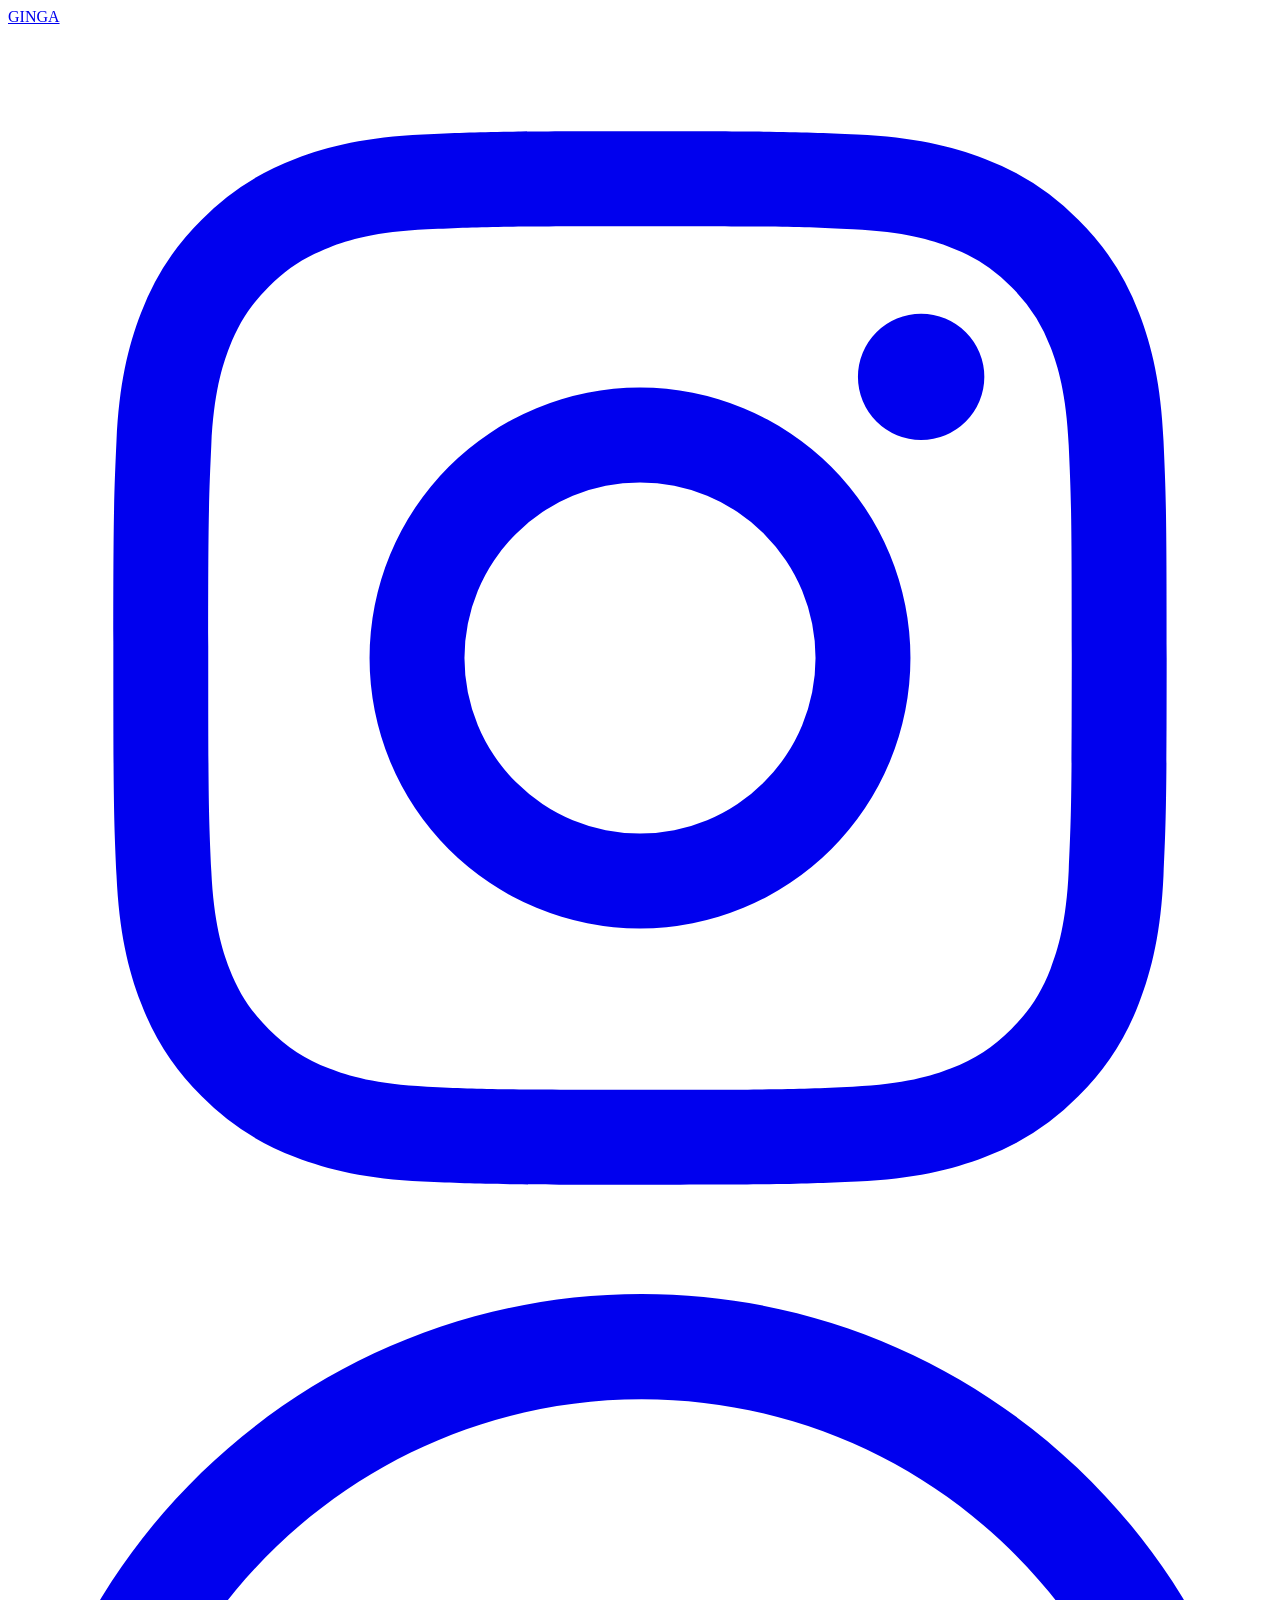
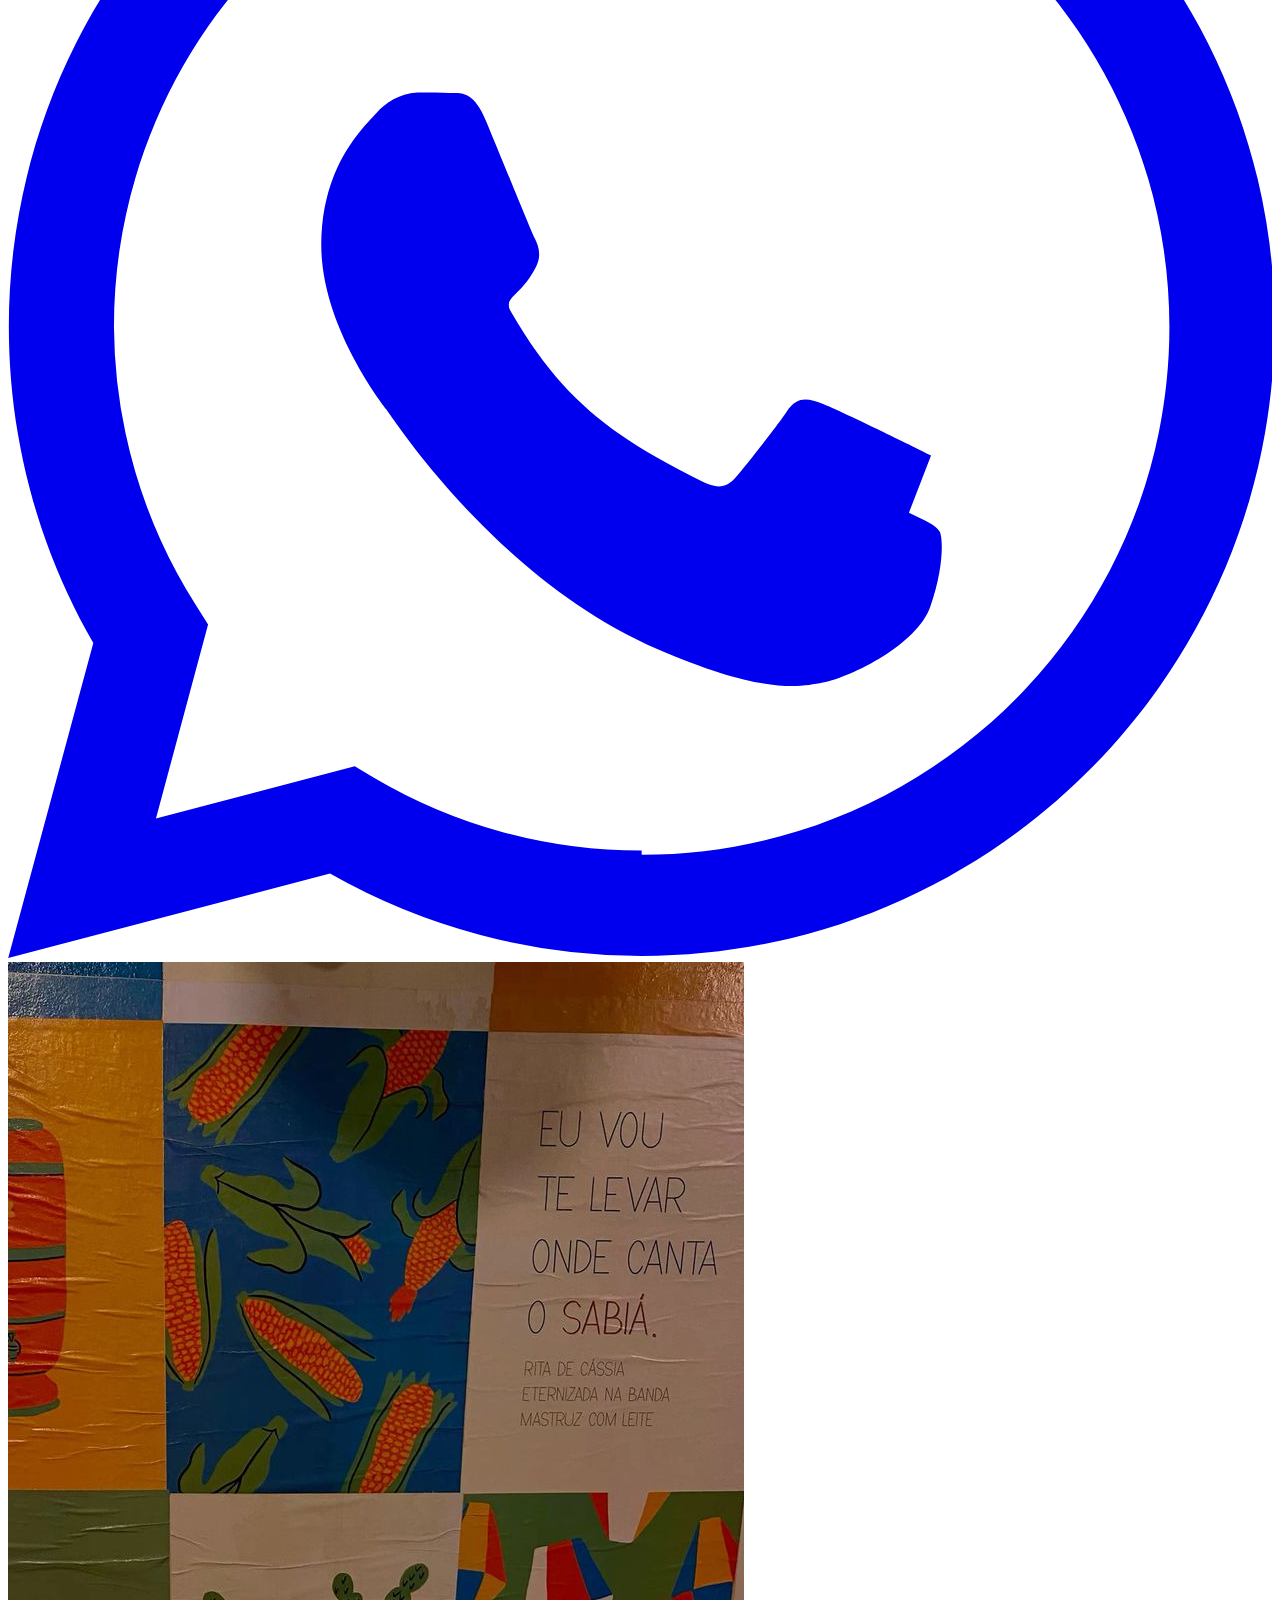
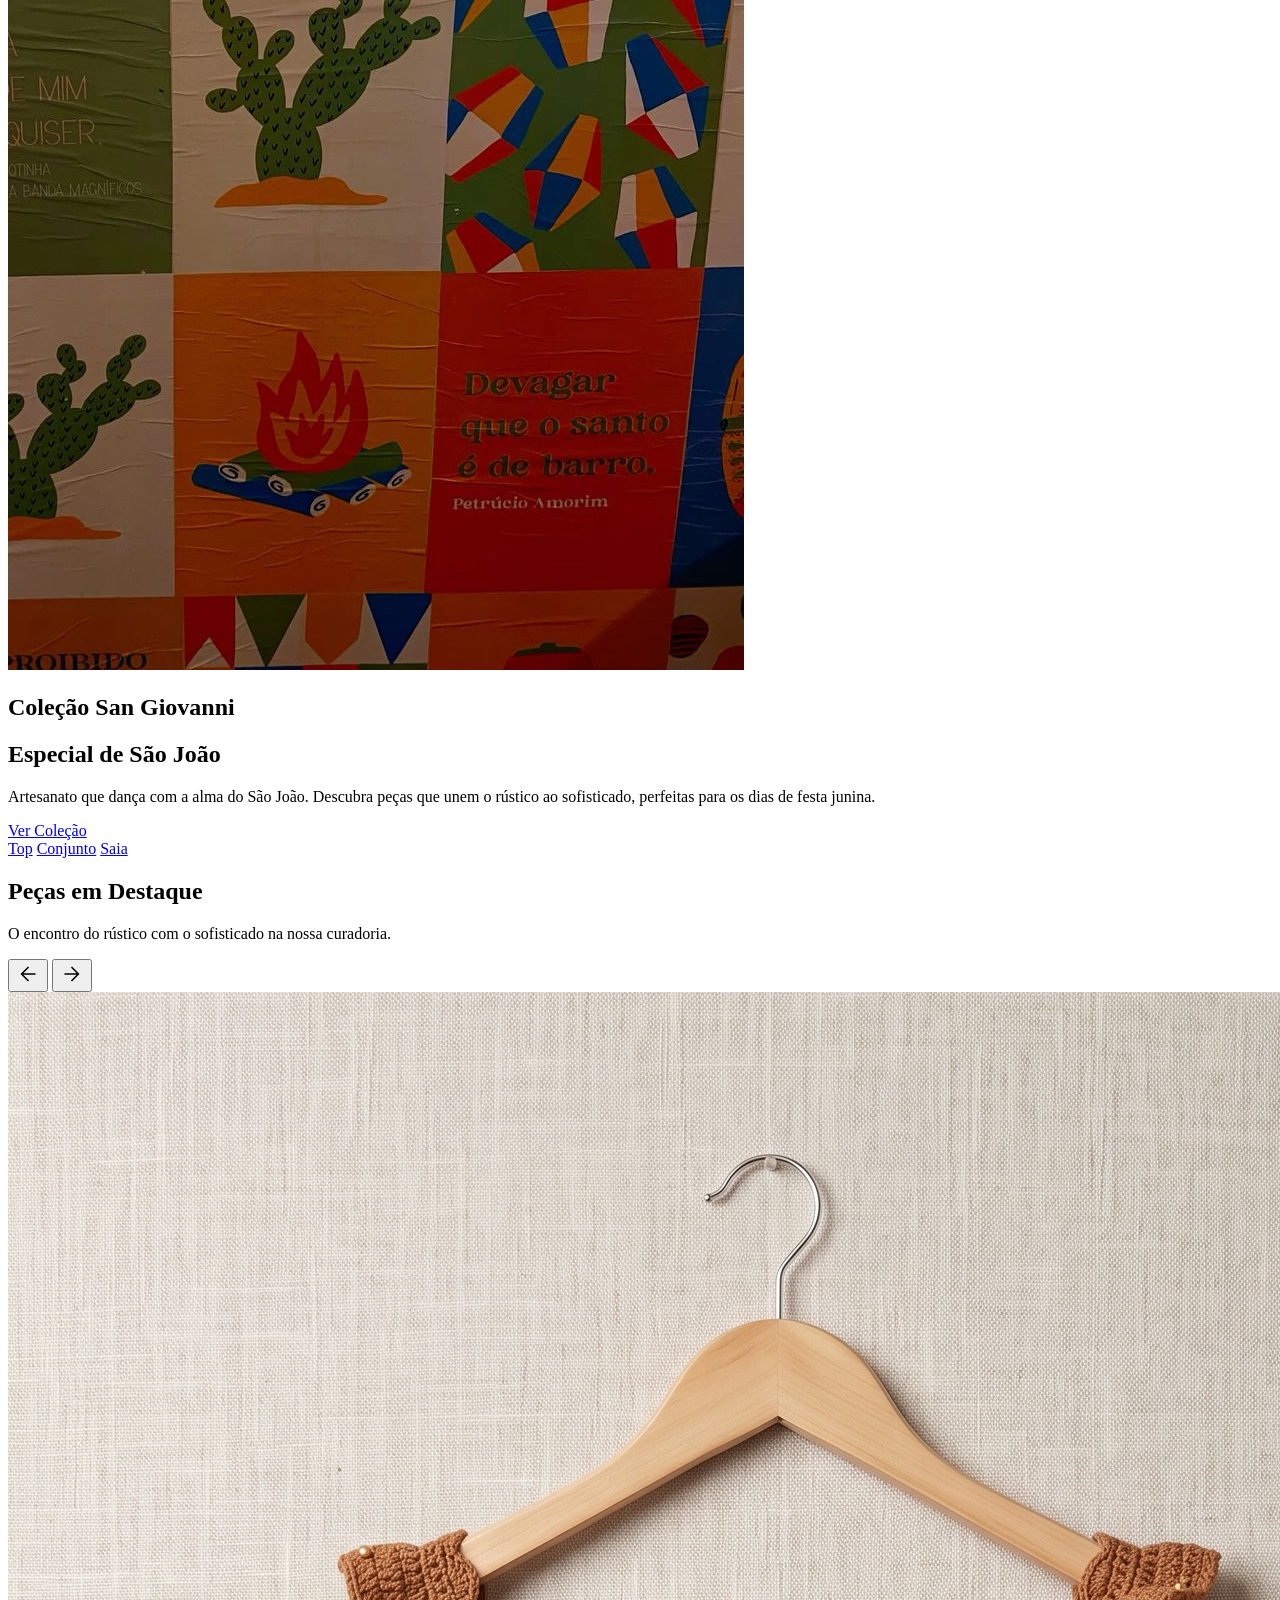
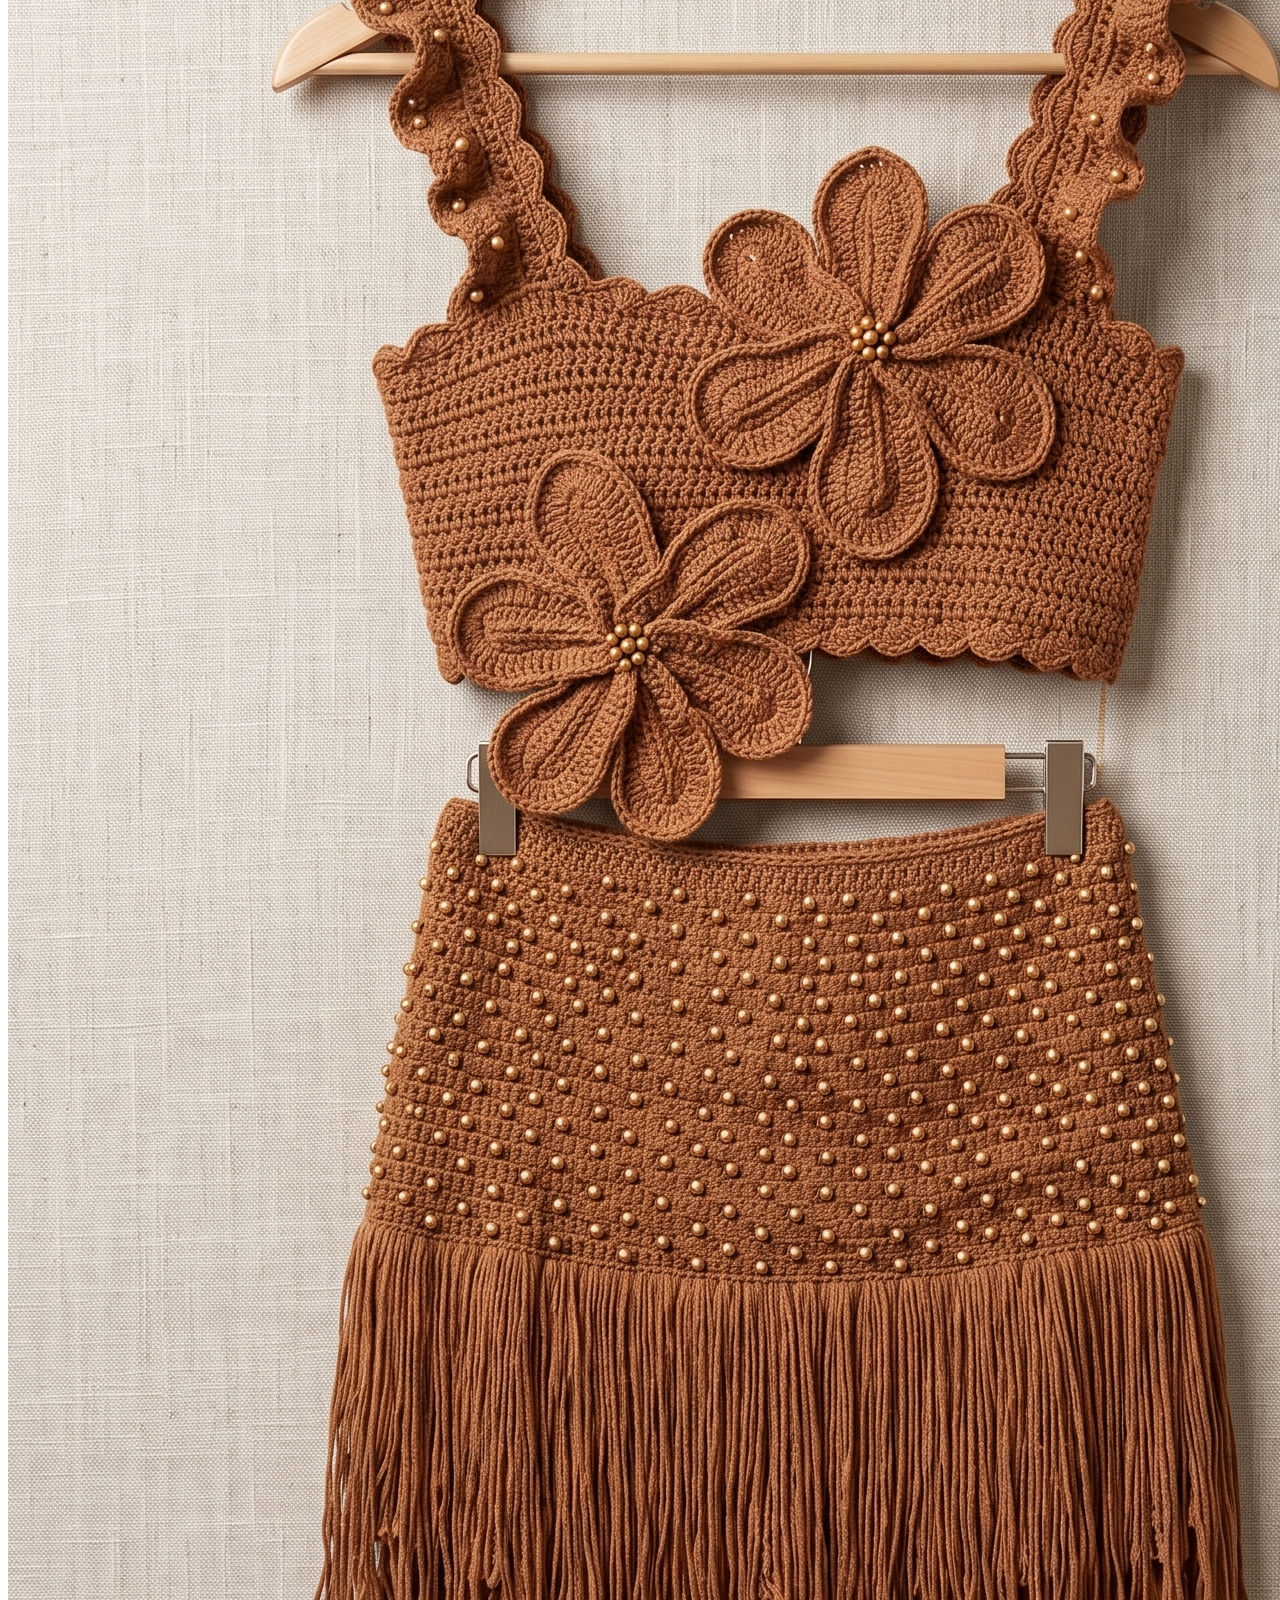
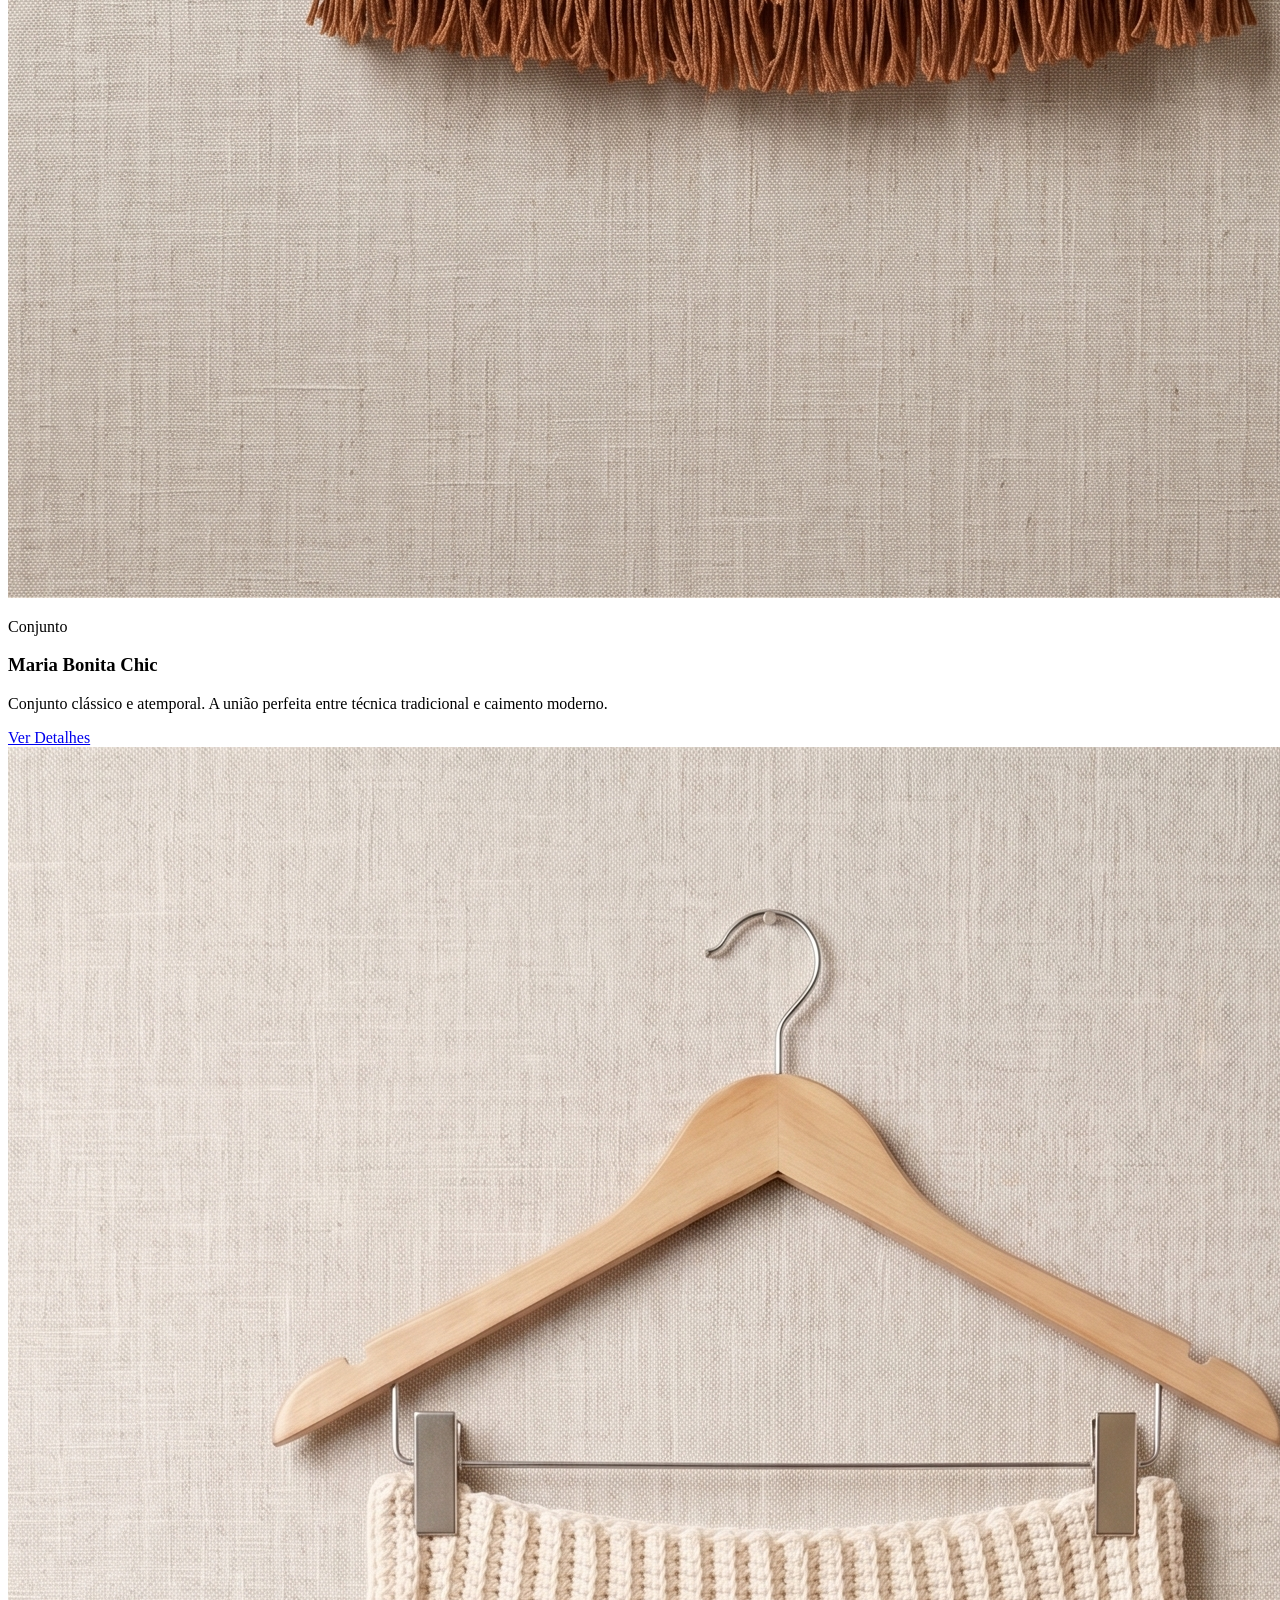
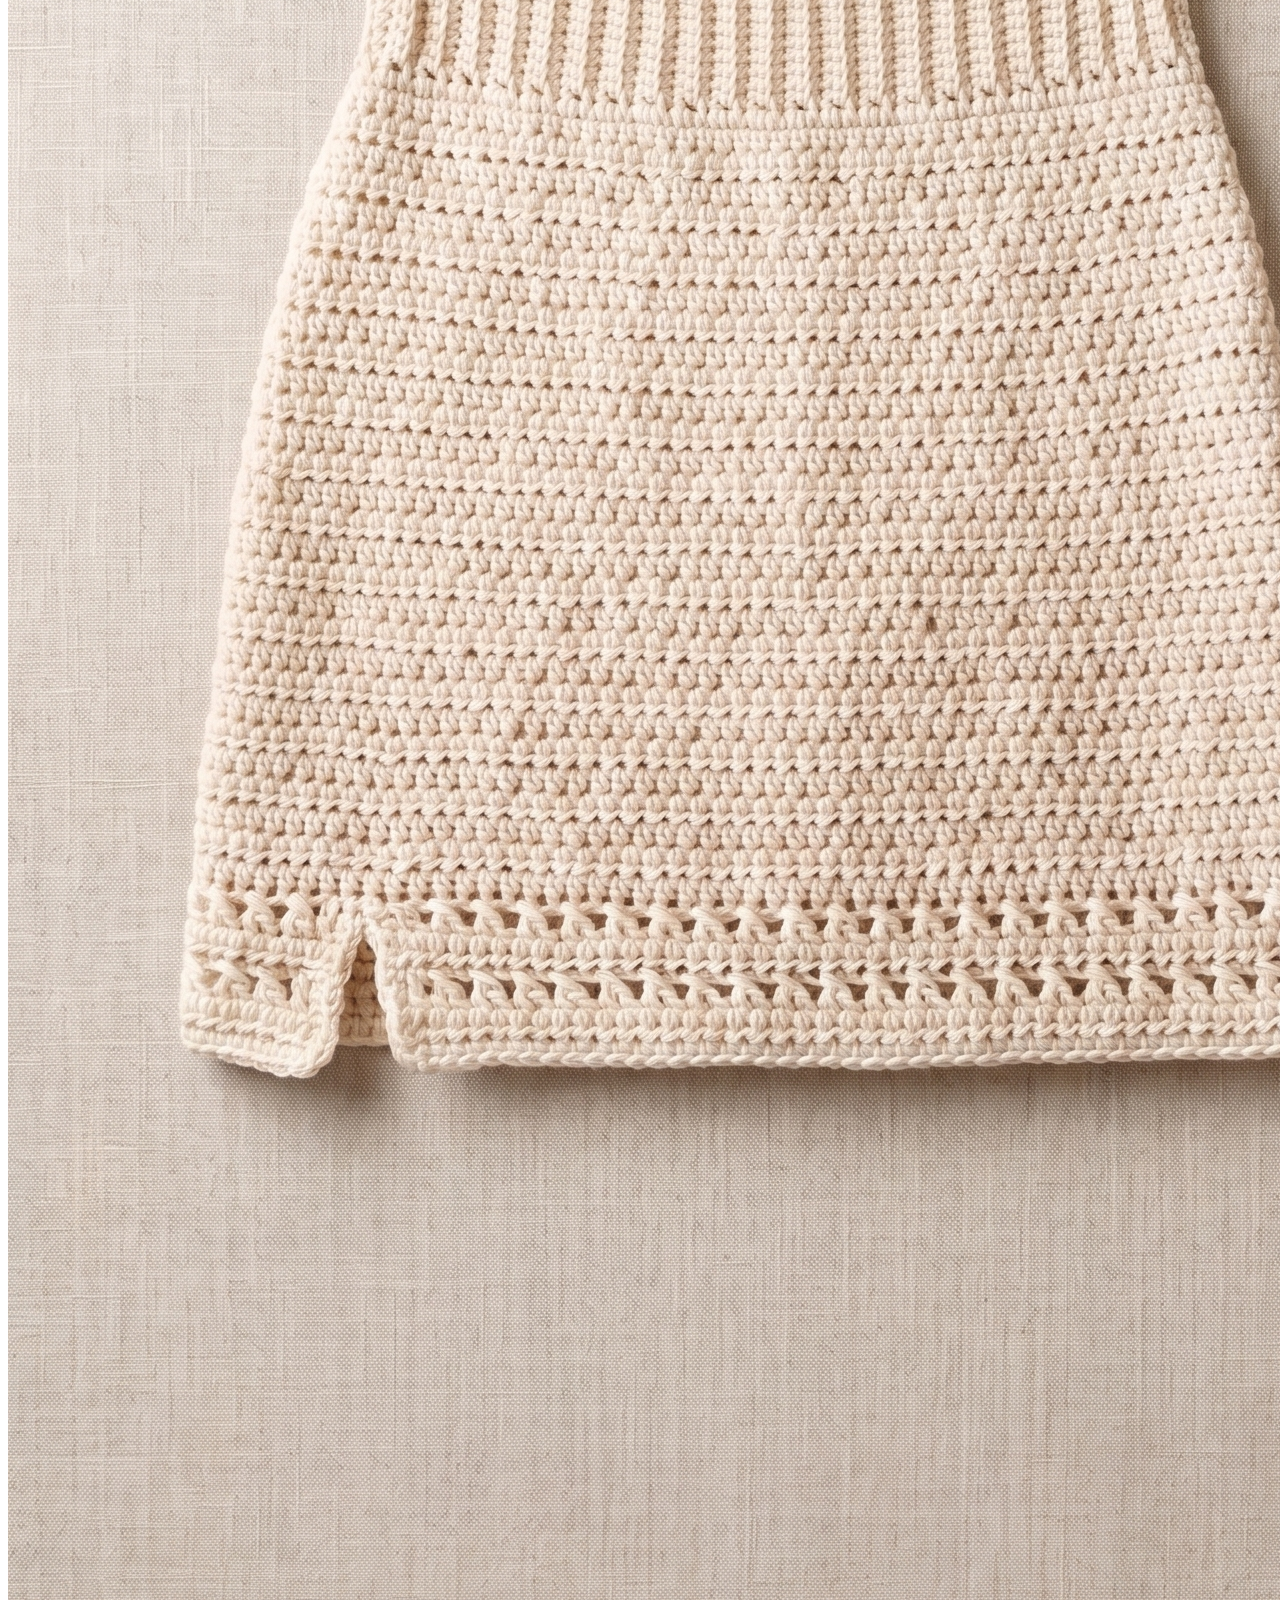
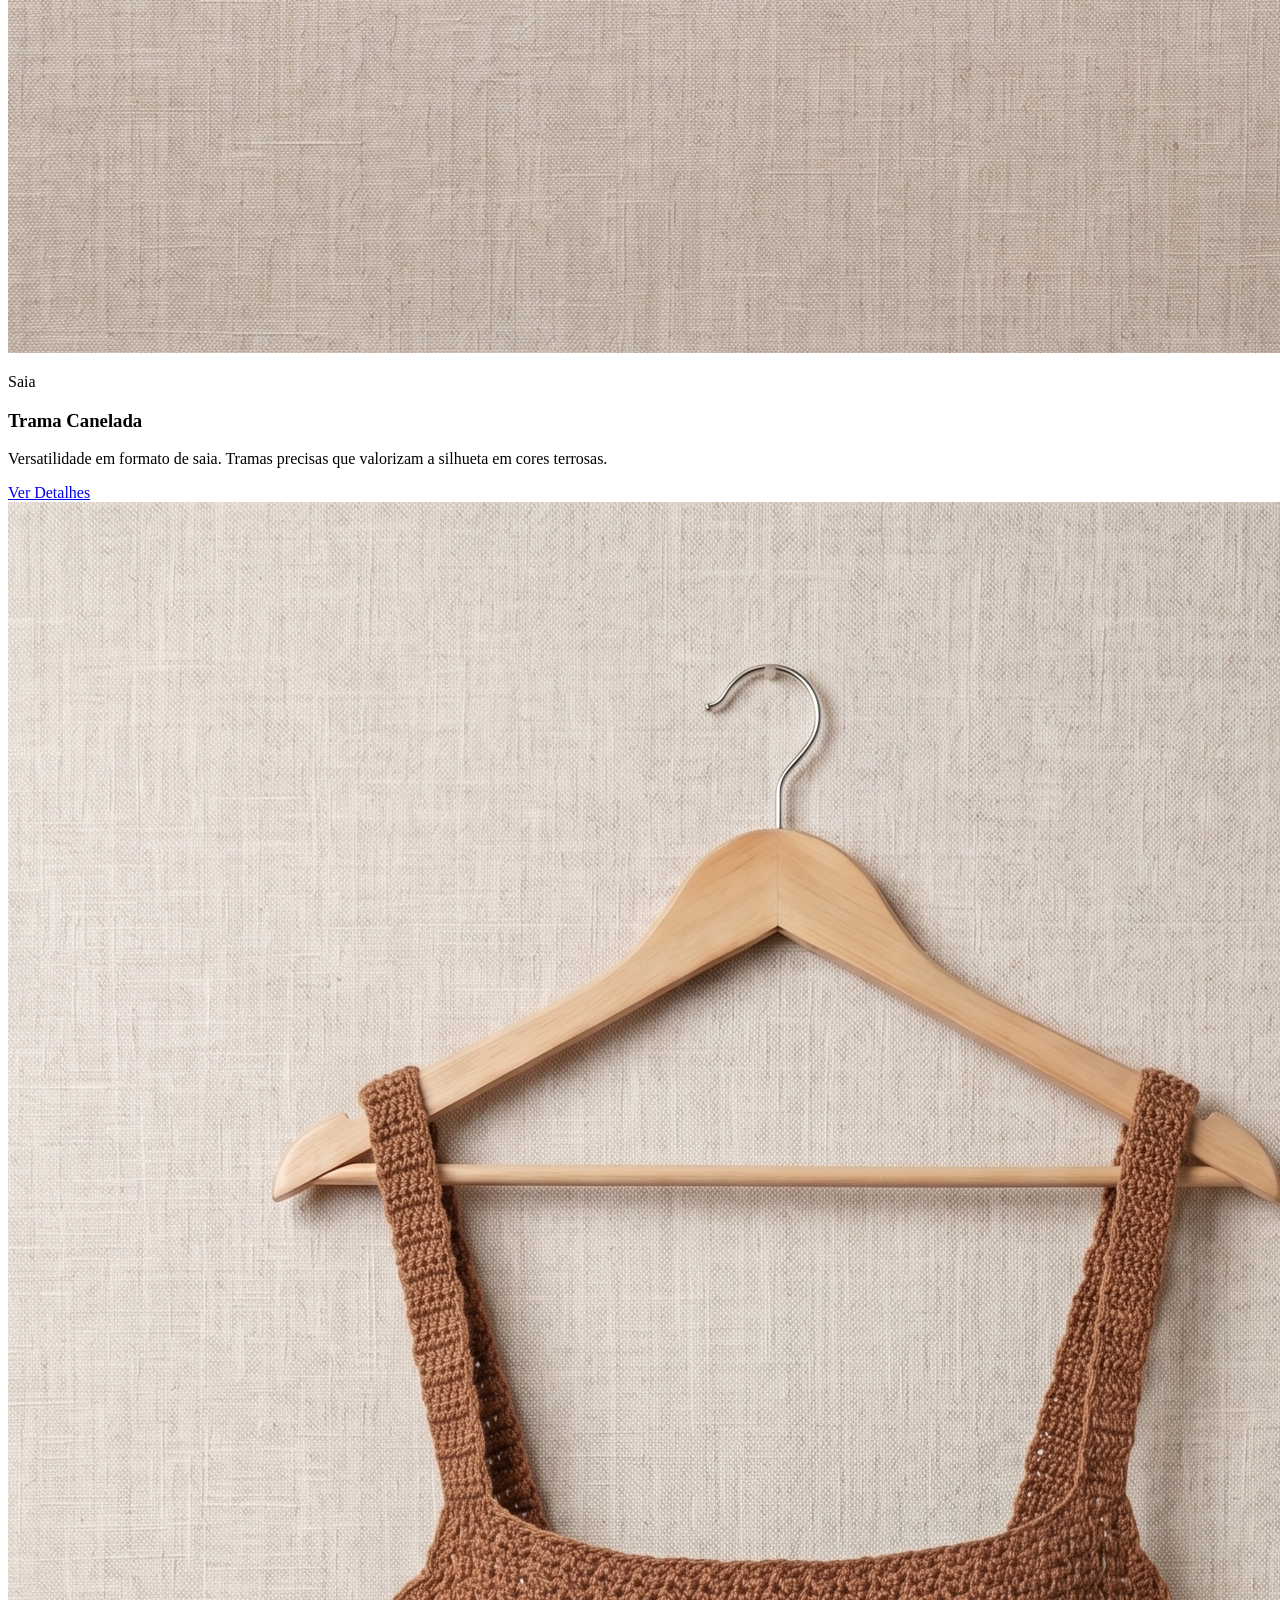
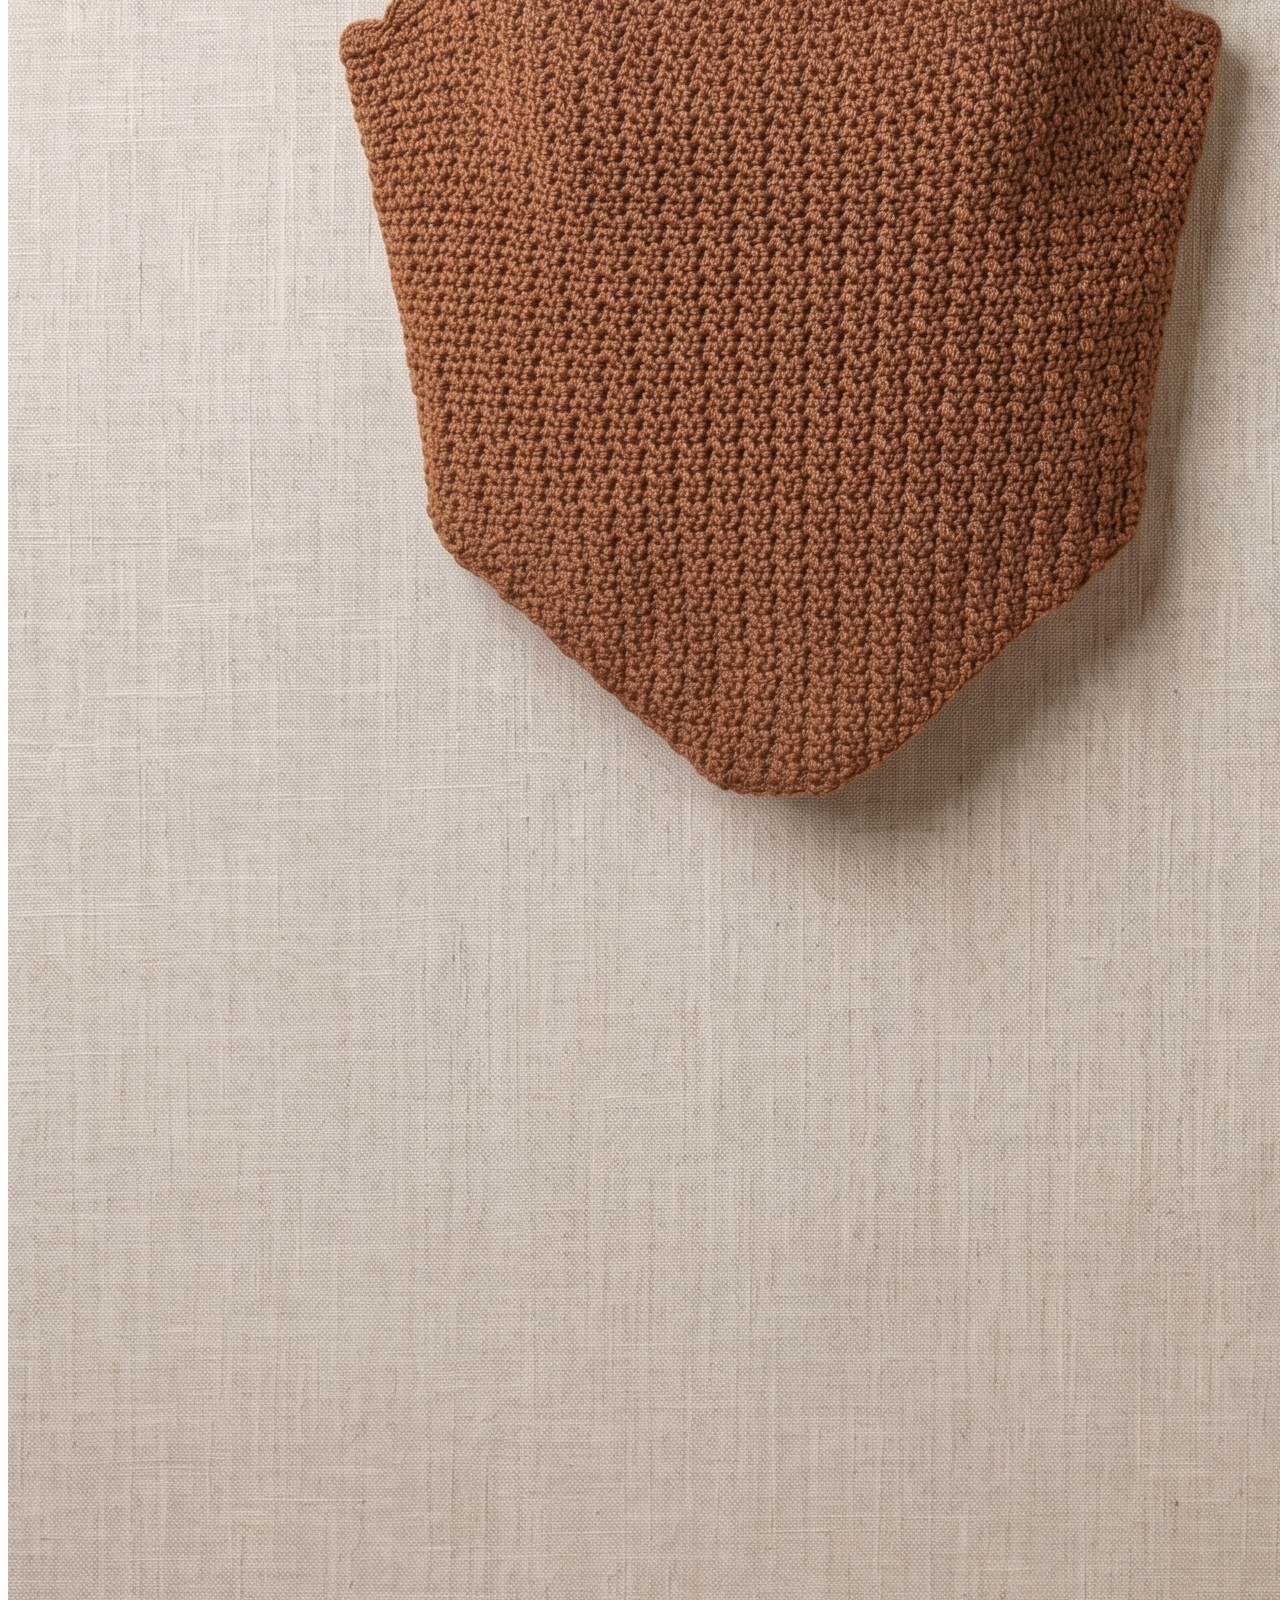
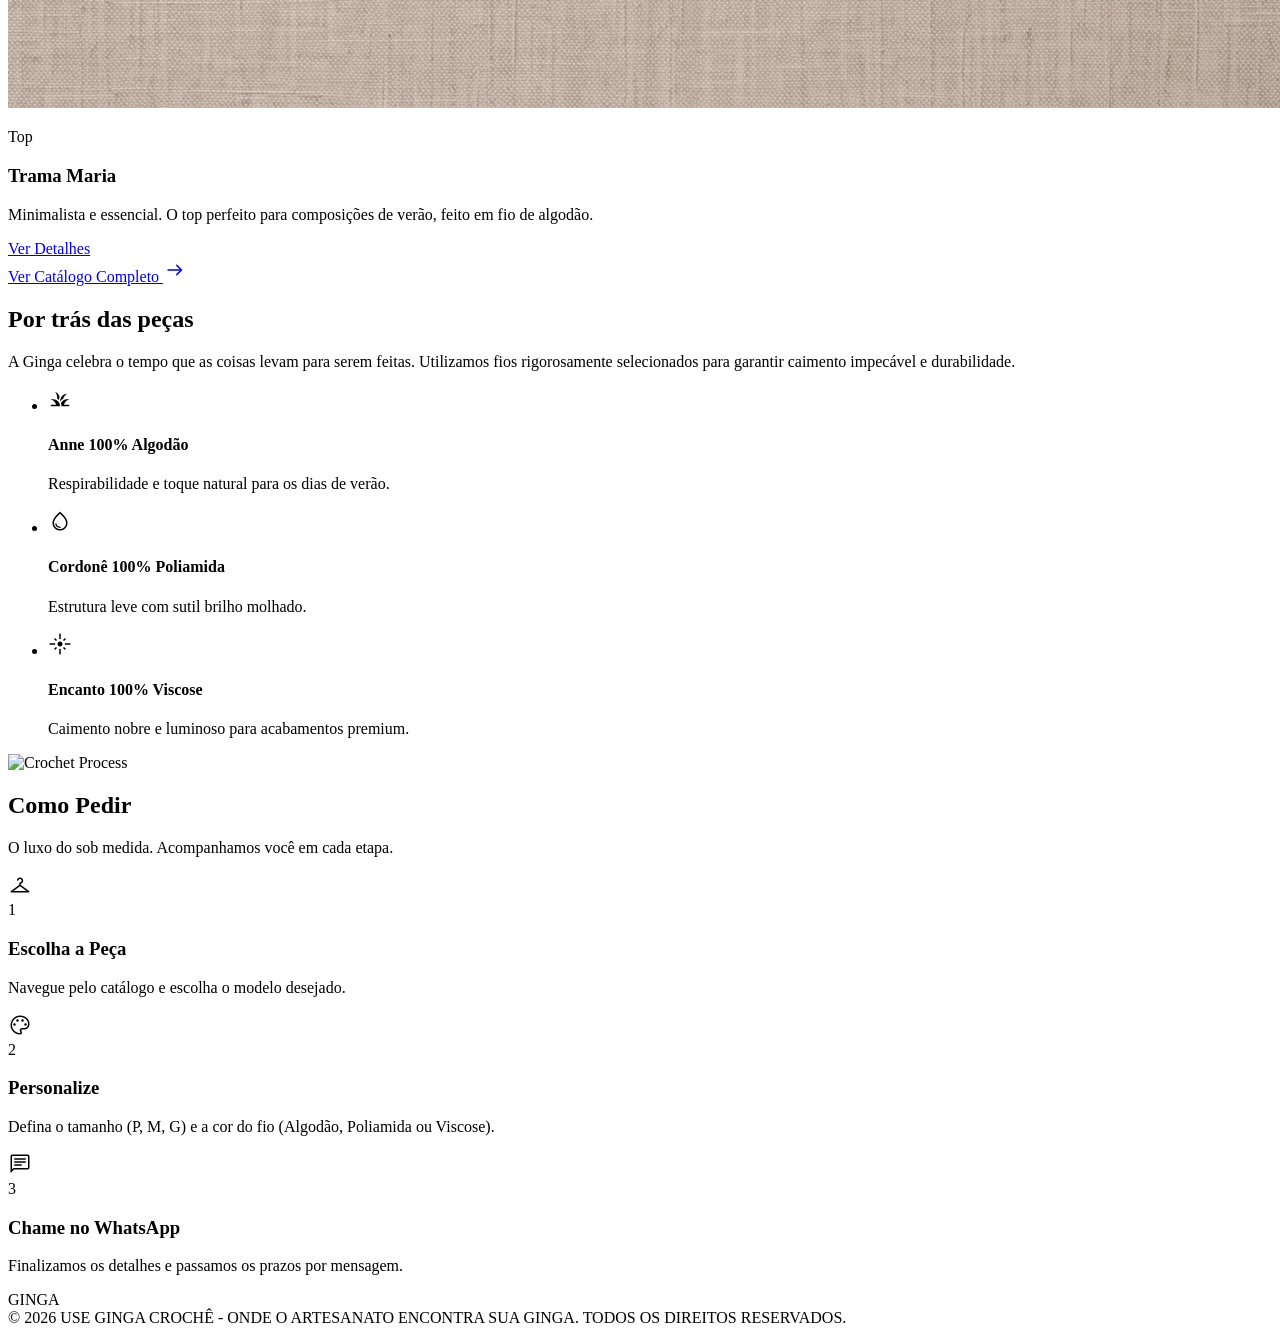
==== index.html @ 364c7271 "first commit" ====
<!DOCTYPE html>
<html lang="pt-BR">
<head>
    <meta charset="utf-8"/>
    <meta name="viewport" content="width=device-width, initial-scale=1.0"/>
    <title>San Giovanni Collection - Use Ginga Crochê</title>
    
    <script src="https://cdn.tailwindcss.com?plugins=forms,container-queries"></script>
    
    <link rel="preconnect" href="https://fonts.googleapis.com">
    <link rel="preconnect" href="https://fonts.gstatic.com" crossorigin>
    <link href="https://fonts.googleapis.com/css2?family=Manrope:wght@400;500;600;700&family=Noto+Serif:ital,wght@0,400;0,700;1,400&display=swap" rel="stylesheet"/>
    <link href="https://fonts.googleapis.com/css2?family=Material+Symbols+Outlined:wght,FILL@100..700,0..1&display=swap" rel="stylesheet"/>
    
    <link rel="stylesheet" href="styles.css">

    <script>
        tailwind.config = {
            darkMode: "class",
            theme: {
                extend: {
                    colors: {
                        "primary": "#551e0e",
                        "primary-container": "#713422",
                        "on-primary": "#ffffff",
                        "primary-fixed-dim": "#ffb5a0",
                        "secondary": "#526534",
                        "on-secondary": "#ffffff",
                        "secondary-container": "#d4ebae",
                        "tertiary": "#646117",
                        "surface": "#fff8f4",
                        "on-surface": "#281806",
                        "surface-variant": "#fcddbe",
                        "on-surface-variant": "#53433f",
                        "surface-container-lowest": "#ffffff",
                        "surface-container-low": "#fff1e6",
                        "surface-container": "#ffead8",
                        "outline": "#86736e",
                        "outline-variant": "#d9c1bb",
                    },
                    fontFamily: {
                        "headline": ["Noto Serif", "serif"],
                        "body": ["Manrope", "sans-serif"],
                        "label": ["Manrope", "sans-serif"]
                    }
                }
            }
        }
    </script>
</head>
<body class="bg-surface text-on-surface font-body antialiased min-h-screen selection:bg-tertiary selection:text-white">

    <header class="fixed top-0 w-full z-50 bg-[#fff8f4]/90 backdrop-blur-md transition-all duration-300 border-b border-outline-variant/20">
        <div class="flex justify-between items-center px-6 py-4 w-full max-w-7xl mx-auto">
            <a class="font-headline font-bold text-2xl tracking-widest text-secondary" href="index.html">GINGA</a>
            
            <div class="flex items-center gap-5">
                <a href="https://www.instagram.com/use.gingacroche/#" aria-label="Instagram" class="text-secondary hover:opacity-70 transition-opacity">
                    <svg class="w-6 h-6" fill="currentColor" viewBox="0 0 24 24" aria-hidden="true">
                        <path fill-rule="evenodd" d="M12.315 2c2.43 0 2.784.013 3.808.06 1.064.049 1.791.218 2.427.465a4.902 4.902 0 011.772 1.153 4.902 4.902 0 011.153 1.772c.247.636.416 1.363.465 2.427.048 1.067.06 1.407.06 4.123v.08c0 2.643-.012 2.987-.06 4.043-.049 1.064-.218 1.791-.465 2.427a4.902 4.902 0 01-1.153 1.772 4.902 4.902 0 01-1.772 1.153c-.636.247-1.363.416-2.427.465-1.067.048-1.407.06-4.123.06h-.08c-2.643 0-2.987-.012-4.043-.06-1.064-.049-1.791-.218-2.427-.465a4.902 4.902 0 01-1.772-1.153 4.902 4.902 0 01-1.153-1.772c-.247-.636-.416-1.363-.465-2.427-.047-1.024-.06-1.379-.06-3.808v-.63c0-2.43.013-2.784.06-3.808.049-1.064.218-1.791.465-2.427a4.902 4.902 0 011.153-1.772A4.902 4.902 0 015.45 2.525c.636-.247 1.363-.416 2.427-.465C8.901 2.013 9.256 2 11.685 2h.63zm-.081 1.802h-.468c-2.456 0-2.784.011-3.807.058-.975.045-1.504.207-1.857.344-.467.182-.8.398-1.15.748-.35.35-.566.683-.748 1.15-.137.353-.3.882-.344 1.857-.047 1.023-.058 1.351-.058 3.807v.468c0 2.456.011 2.784.058 3.807.045.975.207 1.504.344 1.857.182.466.399.8.748 1.15.35.35.683.566 1.15.748.353.137.882.3 1.857.344 1.054.048 1.37.058 4.041.058h.08c2.597 0 2.917-.01 3.96-.058.976-.045 1.505-.207 1.858-.344.466-.182.8-.398 1.15-.748.35-.35.566-.683.748-1.15.137-.353.3-.882.344-1.857.048-1.055.058-1.37.058-4.041v-.08c0-2.597-.01-2.917-.058-3.96-.045-.976-.207-1.505-.344-1.858a3.097 3.097 0 00-.748-1.15 3.098 3.098 0 00-1.15-.748c-.353-.137-.882-.3-1.857-.344-1.023-.047-1.351-.058-3.807-.058zM12 6.865a5.135 5.135 0 110 10.27 5.135 5.135 0 010-10.27zm0 1.802a3.333 3.333 0 100 6.666 3.333 3.333 0 000-6.666zm5.338-3.205a1.2 1.2 0 110 2.4 1.2 1.2 0 010-2.4z" clip-rule="evenodd" />
                    </svg>
                </a>
                <a href="https://wa.me/5581995466508" aria-label="WhatsApp" class="text-secondary hover:opacity-70 transition-opacity">
                    <svg class="w-6 h-6" fill="currentColor" viewBox="0 0 24 24">
                        <path d="M12.031 0C5.405 0 .016 5.39.016 12.016c0 2.115.553 4.183 1.604 6.002L.004 24l6.11-1.603a11.956 11.956 0 005.917 1.564h.005c6.625 0 12.013-5.39 12.013-12.016C24.049 5.39 18.656 0 12.031 0zm0 21.961a9.965 9.965 0 01-5.083-1.385l-.364-.216-3.775.99.99-3.682-.236-.376A9.957 9.957 0 012.012 12.02c0-5.525 4.496-10.021 10.02-10.021 5.524 0 10.02 4.496 10.02 10.021 0 5.525-4.496 10.02-10.02 10.02zm5.495-7.502c-.302-.151-1.785-.882-2.062-.983-.277-.101-.479-.151-.68.151-.202.302-.78 1.026-.957 1.237-.176.211-.353.237-.655.086-1.574-.793-2.61-1.464-3.616-3.21-.176-.301.176-.282.473-.872.101-.202.05-.378-.025-.529-.076-.151-.68-1.638-.932-2.242-.246-.59-.496-.51-.68-.52-.176-.01-.378-.01-.58-.01-.202 0-.529.076-.806.378-.277.302-1.058 1.033-1.058 2.518s1.083 2.92 1.234 3.12c.151.202 2.129 3.25 5.155 4.553 1.958.841 2.65.733 3.136.634.568-.116 1.785-.73 2.037-1.436.252-.705.252-1.309.176-1.436-.076-.127-.278-.202-.58-.353z"/>
                    </svg>
                </a>
            </div>
        </div>
    </header>

    <main class="pt-24 pb-16 max-w-7xl mx-auto px-4 sm:px-6 lg:px-8 space-y-24 md:space-y-32">
        
        <section class="relative min-h-[70vh] rounded-xl overflow-hidden flex flex-col justify-end bg-surface-container-low group">
            <div class="absolute inset-0 bg-gradient-to-t from-primary/90 via-primary-container/40 to-transparent z-10"></div>
            <img alt="San Giovanni Collection" class="absolute inset-0 w-full h-full object-cover object-top transition-transform duration-1000 group-hover:scale-105" data-alt="editorial shot" src="img/hero-ginga.jpg"/>
            
            <div class="relative z-20 p-8 md:p-16 w-full md:max-w-2xl text-on-primary">
                <h2 class="font-label text-sm uppercase tracking-[0.3em] mb-4 text-primary-fixed-dim">Coleção San Giovanni</h2>
                <h1 class="font-headline text-5xl md:text-7xl lg:text-8xl tracking-tight mb-6 text-on-primary">Especial de São João</h1>
                <p class="font-body text-lg md:text-xl text-on-primary/90 mb-10 max-w-lg leading-relaxed">
                    Artesanato que dança com a alma do São João. Descubra peças que unem o rústico ao sofisticado, perfeitas para os dias de festa junina.
                </p>
                <div class="flex flex-col sm:flex-row gap-6 items-start sm:items-center">
                    <a class="inline-flex items-center justify-center bg-secondary text-on-primary px-8 py-4 rounded hover:bg-surface hover:text-secondary transition-colors duration-300 font-label text-sm uppercase tracking-wider min-w-[200px]" href="catalog.html">
                        Ver Coleção
                    </a>
                    <div class="flex gap-4">
                        <a class="text-on-primary/80 hover:text-on-primary transition-colors font-label text-xs uppercase tracking-widest border-b border-on-primary/30 hover:border-on-primary pb-1" href="catalog.html?category=top">Top</a>
                        <a class="text-on-primary/80 hover:text-on-primary transition-colors font-label text-xs uppercase tracking-widest border-b border-on-primary/30 hover:border-on-primary pb-1" href="catalog.html?category=conjunto">Conjunto</a>
                        <a class="text-on-primary/80 hover:text-on-primary transition-colors font-label text-xs uppercase tracking-widest border-b border-on-primary/30 hover:border-on-primary pb-1" href="catalog.html?category=saia">Saia</a>
                    </div>
                </div>
            </div>
        </section>

        <section id="collection" class="max-w-md mx-auto md:max-w-3xl lg:max-w-4xl">
            <div class="flex flex-col md:flex-row justify-between items-end mb-8 gap-6 text-center md:text-left">
                <div>
                    <h2 class="font-headline text-4xl md:text-5xl text-primary tracking-tight mb-4">Peças em Destaque</h2>
                    <p class="font-body text-on-surface-variant">O encontro do rústico com o sofisticado na nossa curadoria.</p>
                </div>
                <div class="flex gap-4 mx-auto md:mx-0">
                    <button id="prev-btn" aria-label="Anterior" class="w-12 h-12 rounded-full border border-primary/30 flex items-center justify-center text-primary hover:bg-primary hover:text-white transition-colors">
                        <span class="material-symbols-outlined">arrow_back</span>
                    </button>
                    <button id="next-btn" aria-label="Próximo" class="w-12 h-12 rounded-full border border-primary/30 flex items-center justify-center text-primary hover:bg-primary hover:text-white transition-colors">
                        <span class="material-symbols-outlined">arrow_forward</span>
                    </button>
                </div>
            </div>

            <div class="overflow-hidden relative w-full rounded-lg shadow-lg">
                <div id="carousel-track" class="flex transition-transform duration-700 ease-in-out">
                    
                    <article class="carousel-item w-full shrink-0">
                        <div class="bg-surface-container-lowest flex flex-col md:flex-row h-full">
                            <div class="w-full md:w-1/2 aspect-[3/4] md:aspect-auto overflow-hidden bg-surface-variant relative">
                                <img alt="Maria Bonita Chic" class="w-full h-full object-cover object-center" src="img/maria-bonita-chic.jpg"/>
                            </div>
                            <div class="w-full md:w-1/2 p-8 md:p-12 flex flex-col justify-center">
                                <p class="font-label text-xs text-outline uppercase tracking-widest mb-2">Conjunto</p>
                                <h3 class="font-headline text-3xl text-primary mb-4">Maria Bonita Chic</h3>
                                <p class="font-body text-on-surface-variant mb-8 leading-relaxed">Conjunto clássico e atemporal. A união perfeita entre técnica tradicional e caimento moderno.</p>
                                <a href="product.html?id=maria-bonita-chic" class="inline-block text-center py-3 px-6 bg-primary text-on-primary hover:bg-primary-container transition-colors font-label text-xs uppercase tracking-wider rounded">
                                    Ver Detalhes
                                </a>
                            </div>
                        </div>
                    </article>

                    <article class="carousel-item w-full shrink-0">
                        <div class="bg-surface-container-lowest flex flex-col md:flex-row h-full">
                            <div class="w-full md:w-1/2 aspect-[3/4] md:aspect-auto overflow-hidden bg-surface-variant relative">
                                <img alt="Trama Canelada" class="w-full h-full object-cover object-center" src="img/trama-canelada.jpg"/>
                            </div>
                            <div class="w-full md:w-1/2 p-8 md:p-12 flex flex-col justify-center">
                                <p class="font-label text-xs text-outline uppercase tracking-widest mb-2">Saia</p>
                                <h3 class="font-headline text-3xl text-primary mb-4">Trama Canelada</h3>
                                <p class="font-body text-on-surface-variant mb-8 leading-relaxed">Versatilidade em formato de saia. Tramas precisas que valorizam a silhueta em cores terrosas.</p>
                                <a href="product.html?id=trama-canelada" class="inline-block text-center py-3 px-6 bg-primary text-on-primary hover:bg-primary-container transition-colors font-label text-xs uppercase tracking-wider rounded">
                                    Ver Detalhes
                                </a>
                            </div>
                        </div>
                    </article>

                    <article class="carousel-item w-full shrink-0">
                        <div class="bg-surface-container-lowest flex flex-col md:flex-row h-full">
                            <div class="w-full md:w-1/2 aspect-[3/4] md:aspect-auto overflow-hidden bg-surface-variant relative">
                                <img alt="Trama Maria" class="w-full h-full object-cover object-center" src="img/trama-maria.jpg"/>
                            </div>
                            <div class="w-full md:w-1/2 p-8 md:p-12 flex flex-col justify-center">
                                <p class="font-label text-xs text-outline uppercase tracking-widest mb-2">Top</p>
                                <h3 class="font-headline text-3xl text-primary mb-4">Trama Maria</h3>
                                <p class="font-body text-on-surface-variant mb-8 leading-relaxed">Minimalista e essencial. O top perfeito para composições de verão, feito em fio de algodão.</p>
                                <a href="product.html?id=trama-maria" class="inline-block text-center py-3 px-6 bg-primary text-on-primary hover:bg-primary-container transition-colors font-label text-xs uppercase tracking-wider rounded">
                                    Ver Detalhes
                                </a>
                            </div>
                        </div>
                    </article>

                </div>
            </div>

            <div class="mt-12 flex justify-center">
                <a href="catalog.html" class="inline-flex items-center gap-2 px-8 py-3 bg-transparent border border-secondary text-secondary hover:bg-secondary hover:text-white transition-colors duration-300 rounded font-label text-sm uppercase tracking-wider font-semibold group">
                    Ver Catálogo Completo
                    <span class="material-symbols-outlined text-lg group-hover:translate-x-1 transition-transform">arrow_right_alt</span>
                </a>
            </div>
        </section>

        <section class="bg-surface-container-low rounded-2xl overflow-hidden">
            <div class="grid grid-cols-1 lg:grid-cols-2">
                <div class="p-10 md:p-16 flex flex-col justify-center">
                    <h2 class="font-headline text-4xl text-primary mb-6">Por trás das peças</h2>
                    <p class="font-body text-on-surface-variant mb-10 text-lg leading-relaxed">
                        A Ginga celebra o tempo que as coisas levam para serem feitas. Utilizamos fios rigorosamente selecionados para garantir caimento impecável e durabilidade.
                    </p>
                    <ul class="space-y-6">
                        <li class="flex items-start gap-4">
                            <div class="w-10 h-10 rounded-full bg-surface-container flex items-center justify-center text-primary shrink-0">
                                <span class="material-symbols-outlined">grass</span>
                            </div>
                            <div>
                                <h4 class="font-label text-sm uppercase tracking-widest text-primary font-semibold mb-1">Anne 100% Algodão</h4>
                                <p class="font-body text-sm text-on-surface-variant">Respirabilidade e toque natural para os dias de verão.</p>
                            </div>
                        </li>
                        <li class="flex items-start gap-4">
                            <div class="w-10 h-10 rounded-full bg-surface-container flex items-center justify-center text-primary shrink-0">
                                <span class="material-symbols-outlined">water_drop</span>
                            </div>
                            <div>
                                <h4 class="font-label text-sm uppercase tracking-widest text-primary font-semibold mb-1">Cordonê 100% Poliamida</h4>
                                <p class="font-body text-sm text-on-surface-variant">Estrutura leve com sutil brilho molhado.</p>
                            </div>
                        </li>
                        <li class="flex items-start gap-4">
                            <div class="w-10 h-10 rounded-full bg-surface-container flex items-center justify-center text-primary shrink-0">
                                <span class="material-symbols-outlined">flare</span>
                            </div>
                            <div>
                                <h4 class="font-label text-sm uppercase tracking-widest text-primary font-semibold mb-1">Encanto 100% Viscose</h4>
                                <p class="font-body text-sm text-on-surface-variant">Caimento nobre e luminoso para acabamentos premium.</p>
                            </div>
                        </li>
                    </ul>
                </div>
                <div class="relative min-h-[400px] lg:min-h-full">
                    <img alt="Crochet Process" class="absolute inset-0 w-full h-full object-cover" src="https://lh3.googleusercontent.com/aida-public/[base64]"/>
                </div>
            </div>
        </section>

        <section class="py-12 border-t border-outline-variant/30">
            <div class="text-center mb-16 max-w-2xl mx-auto">
                <h2 class="font-headline text-4xl text-primary mb-4">Como Pedir</h2>
                <p class="font-body text-on-surface-variant">O luxo do sob medida. Acompanhamos você em cada etapa.</p>
            </div>
            <div class="grid grid-cols-1 md:grid-cols-3 gap-12 relative">
                <div class="hidden md:block absolute top-12 left-[15%] right-[15%] h-px bg-outline-variant/50 -z-10"></div>
                
                <div class="flex flex-col items-center text-center">
                    <div class="w-24 h-24 rounded-full bg-surface flex items-center justify-center text-primary mb-6 shadow-md border border-surface-container-low relative">
                        <span class="material-symbols-outlined text-3xl">checkroom</span>
                        <div class="absolute -top-1 -right-1 w-8 h-8 rounded-full bg-secondary text-white font-label text-xs flex items-center justify-center">1</div>
                    </div>
                    <h3 class="font-headline text-xl text-primary mb-2">Escolha a Peça</h3>
                    <p class="font-body text-sm text-on-surface-variant max-w-[220px]">Navegue pelo catálogo e escolha o modelo desejado.</p>
                </div>

                <div class="flex flex-col items-center text-center">
                    <div class="w-24 h-24 rounded-full bg-surface flex items-center justify-center text-primary mb-6 shadow-md border border-surface-container-low relative">
                        <span class="material-symbols-outlined text-3xl">palette</span>
                        <div class="absolute -top-1 -right-1 w-8 h-8 rounded-full bg-secondary text-white font-label text-xs flex items-center justify-center">2</div>
                    </div>
                    <h3 class="font-headline text-xl text-primary mb-2">Personalize</h3>
                    <p class="font-body text-sm text-on-surface-variant max-w-[220px]">Defina o tamanho (P, M, G) e a cor do fio (Algodão, Poliamida ou Viscose).</p>
                </div>

                <div class="flex flex-col items-center text-center">
                    <div class="w-24 h-24 rounded-full bg-surface flex items-center justify-center text-primary mb-6 shadow-md border border-surface-container-low relative">
                        <span class="material-symbols-outlined text-3xl">chat</span>
                        <div class="absolute -top-1 -right-1 w-8 h-8 rounded-full bg-secondary text-white font-label text-xs flex items-center justify-center">3</div>
                    </div>
                    <h3 class="font-headline text-xl text-primary mb-2">Chame no WhatsApp</h3>
                    <p class="font-body text-sm text-on-surface-variant max-w-[220px]">Finalizamos os detalhes e passamos os prazos por mensagem.</p>
                </div>
            </div>
        </section>
    </main>

    <footer class="w-full border-t border-outline-variant/30 bg-surface-container flex flex-col items-center gap-6 py-12 mt-8">
        <div class="font-headline font-bold text-xl tracking-widest text-secondary">GINGA</div>
        <div class="font-body text-xs tracking-widest uppercase opacity-60 text-center text-primary">
            © 2026 USE GINGA CROCHÊ - ONDE O ARTESANATO ENCONTRA SUA GINGA. TODOS OS DIREITOS RESERVADOS.
        </div>
    </footer>

    <script src="scripts.js"></script>
</body>
</html>
---- styles.css ----
/* Configurações Globais que ficavam presas no HTML */
html {
    scroll-behavior: smooth;
}

body {
    min-height: 100vh;
}

/* Garante que os ícones do Google Material fiquem consistentes */
.material-symbols-outlined { 
    font-variation-settings: 'FILL' 0, 'wght' 300, 'GRAD' 0, 'opsz' 24; 
}
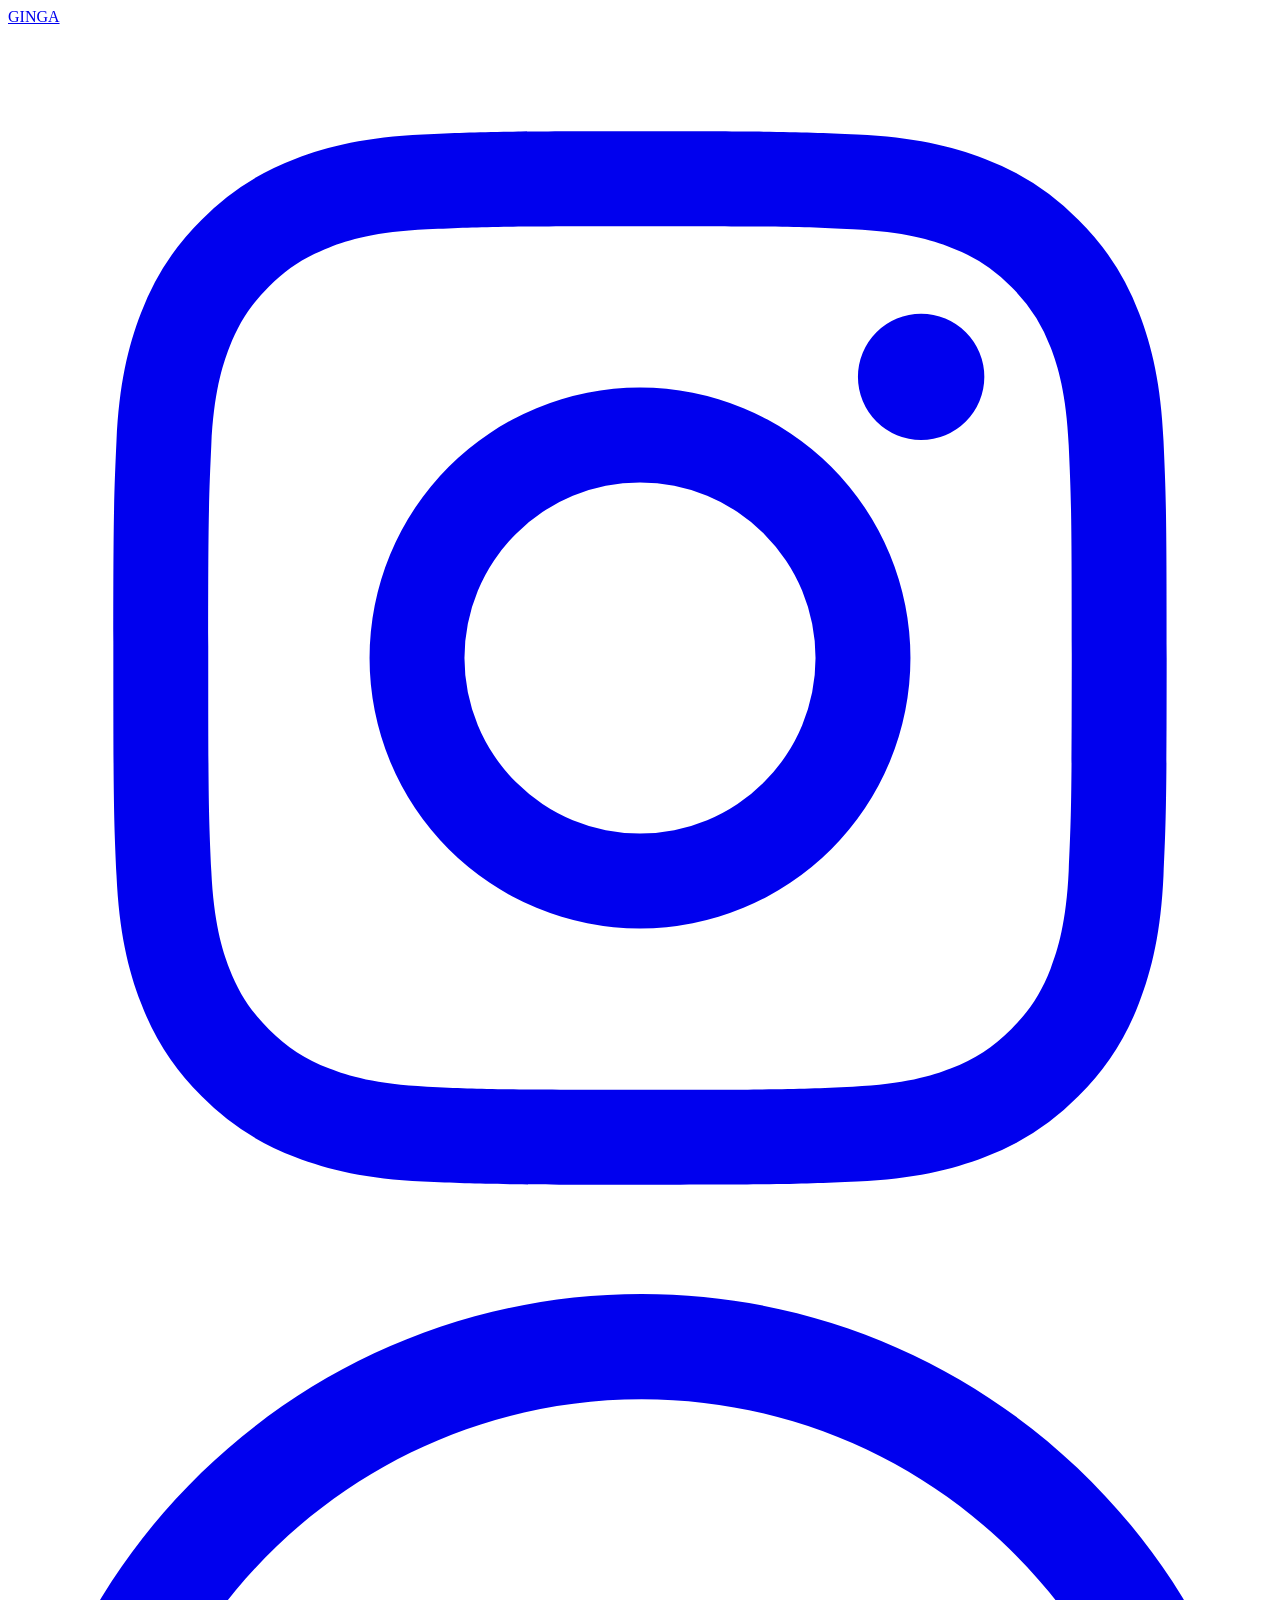
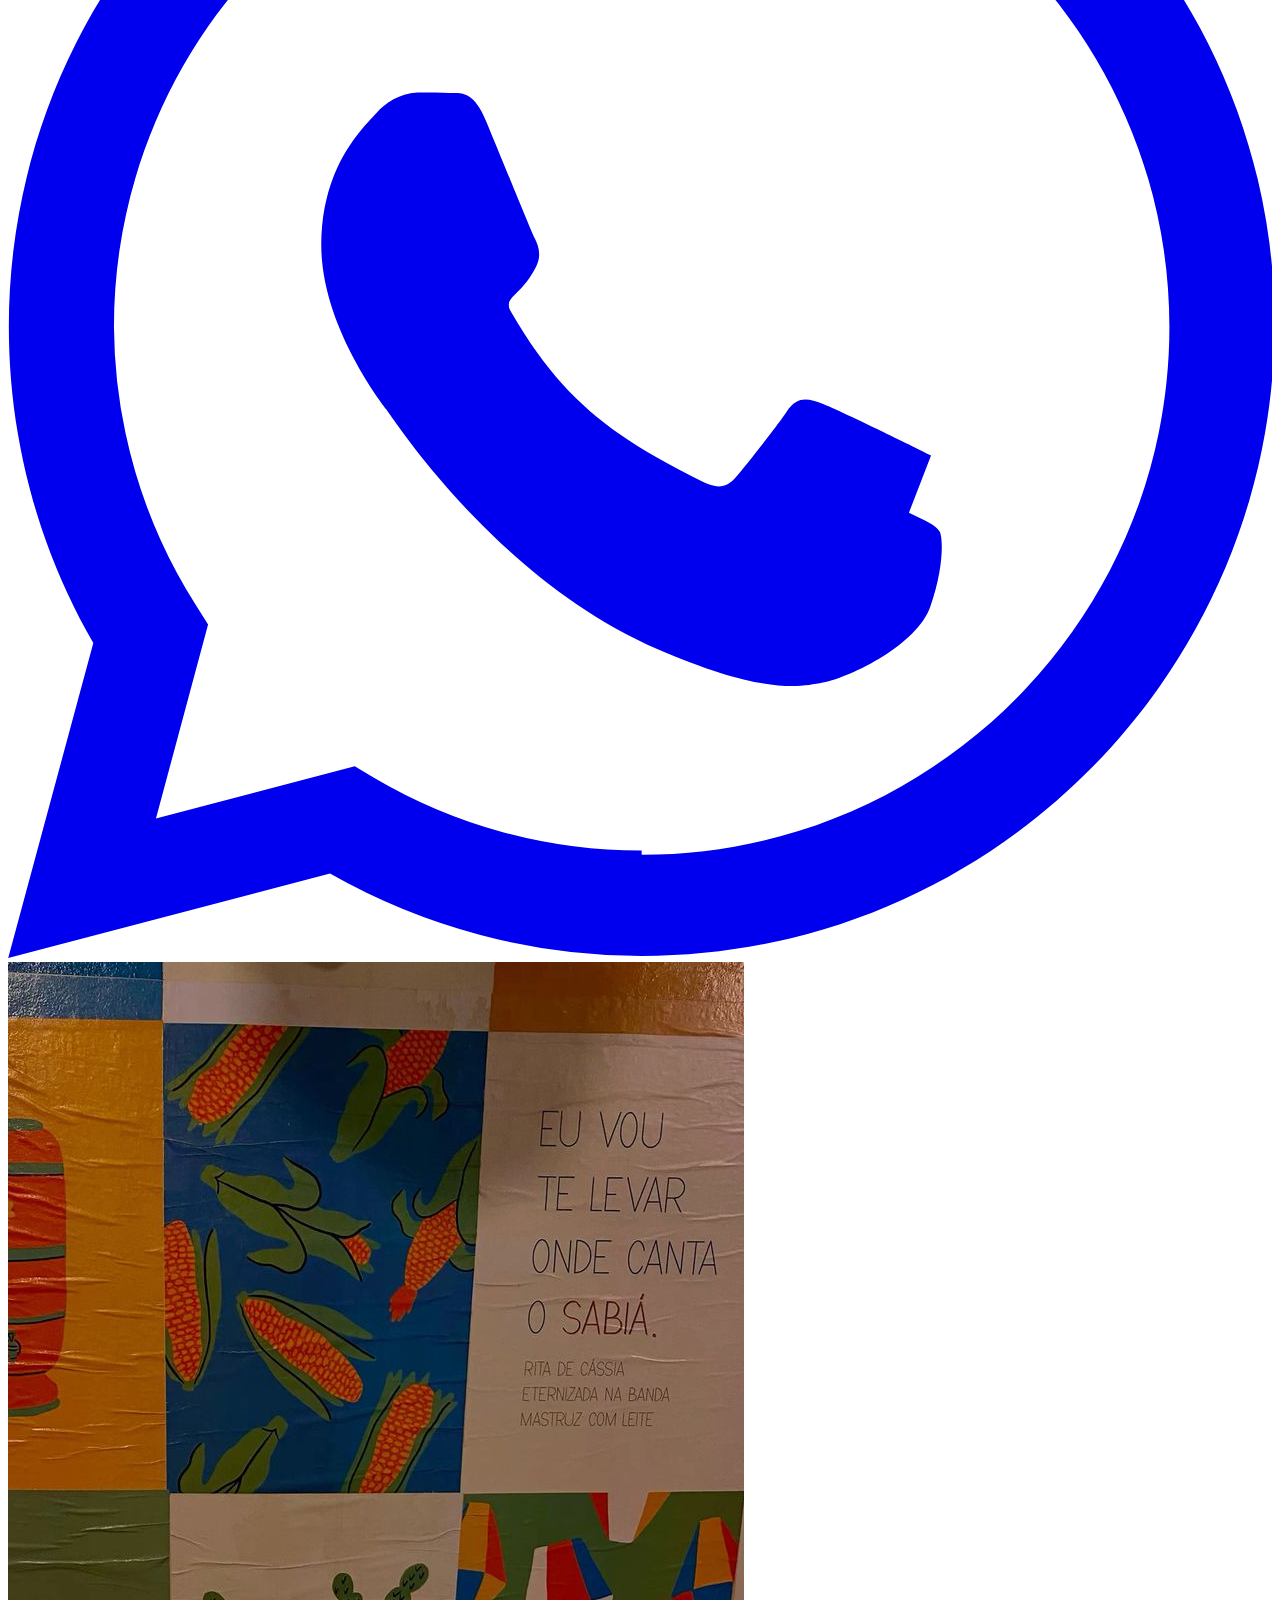
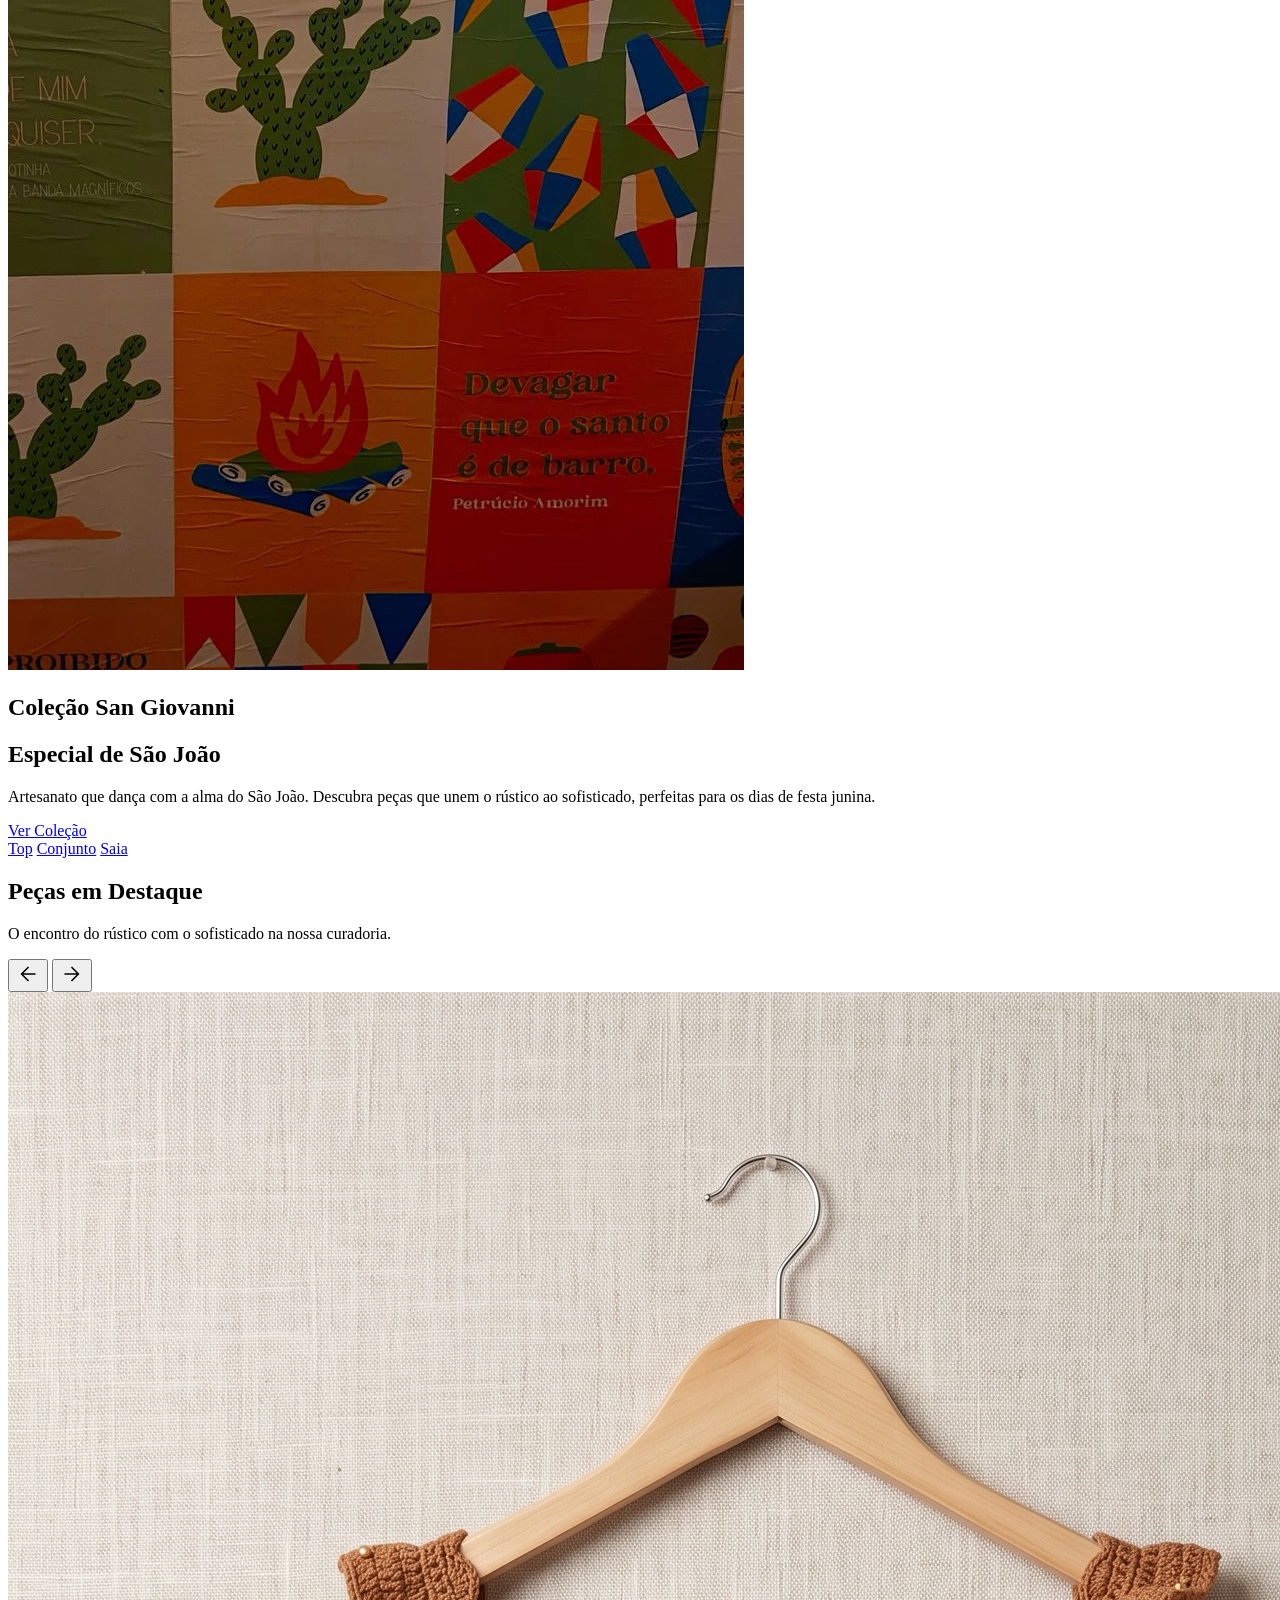
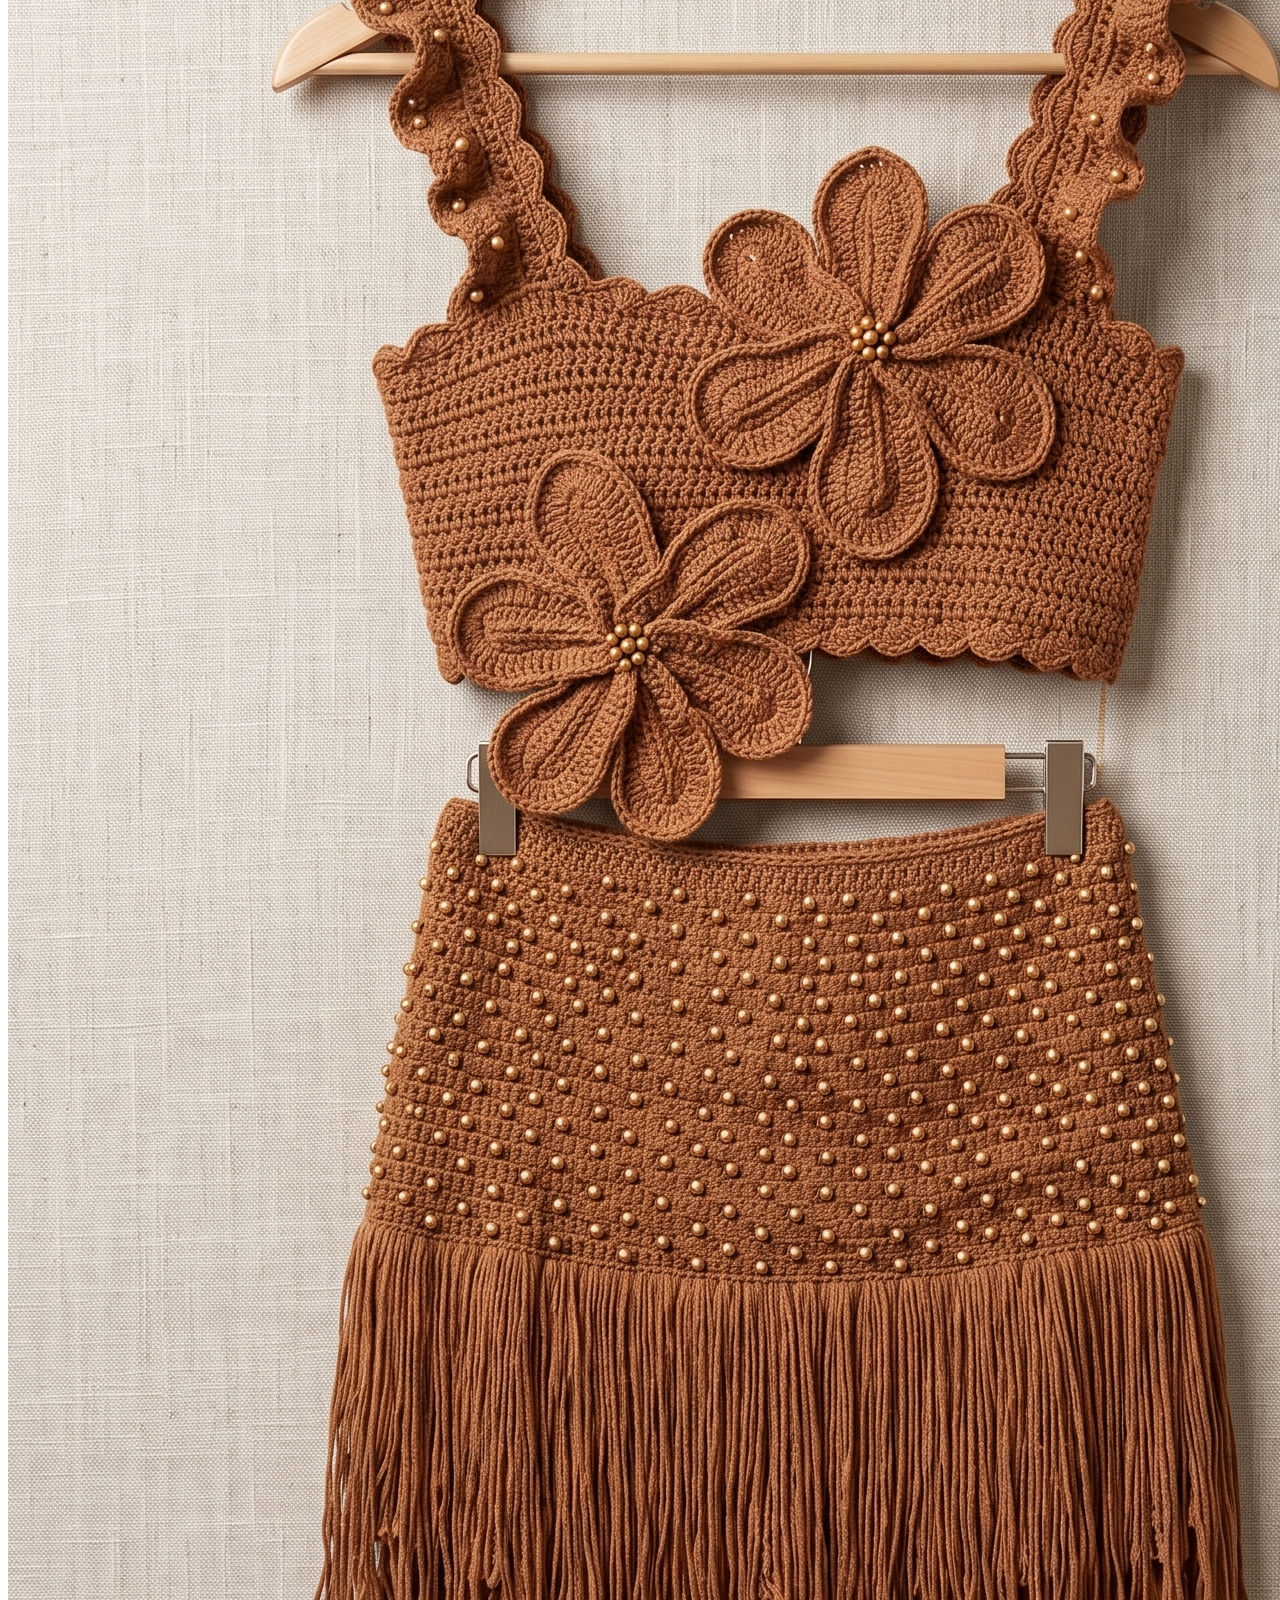
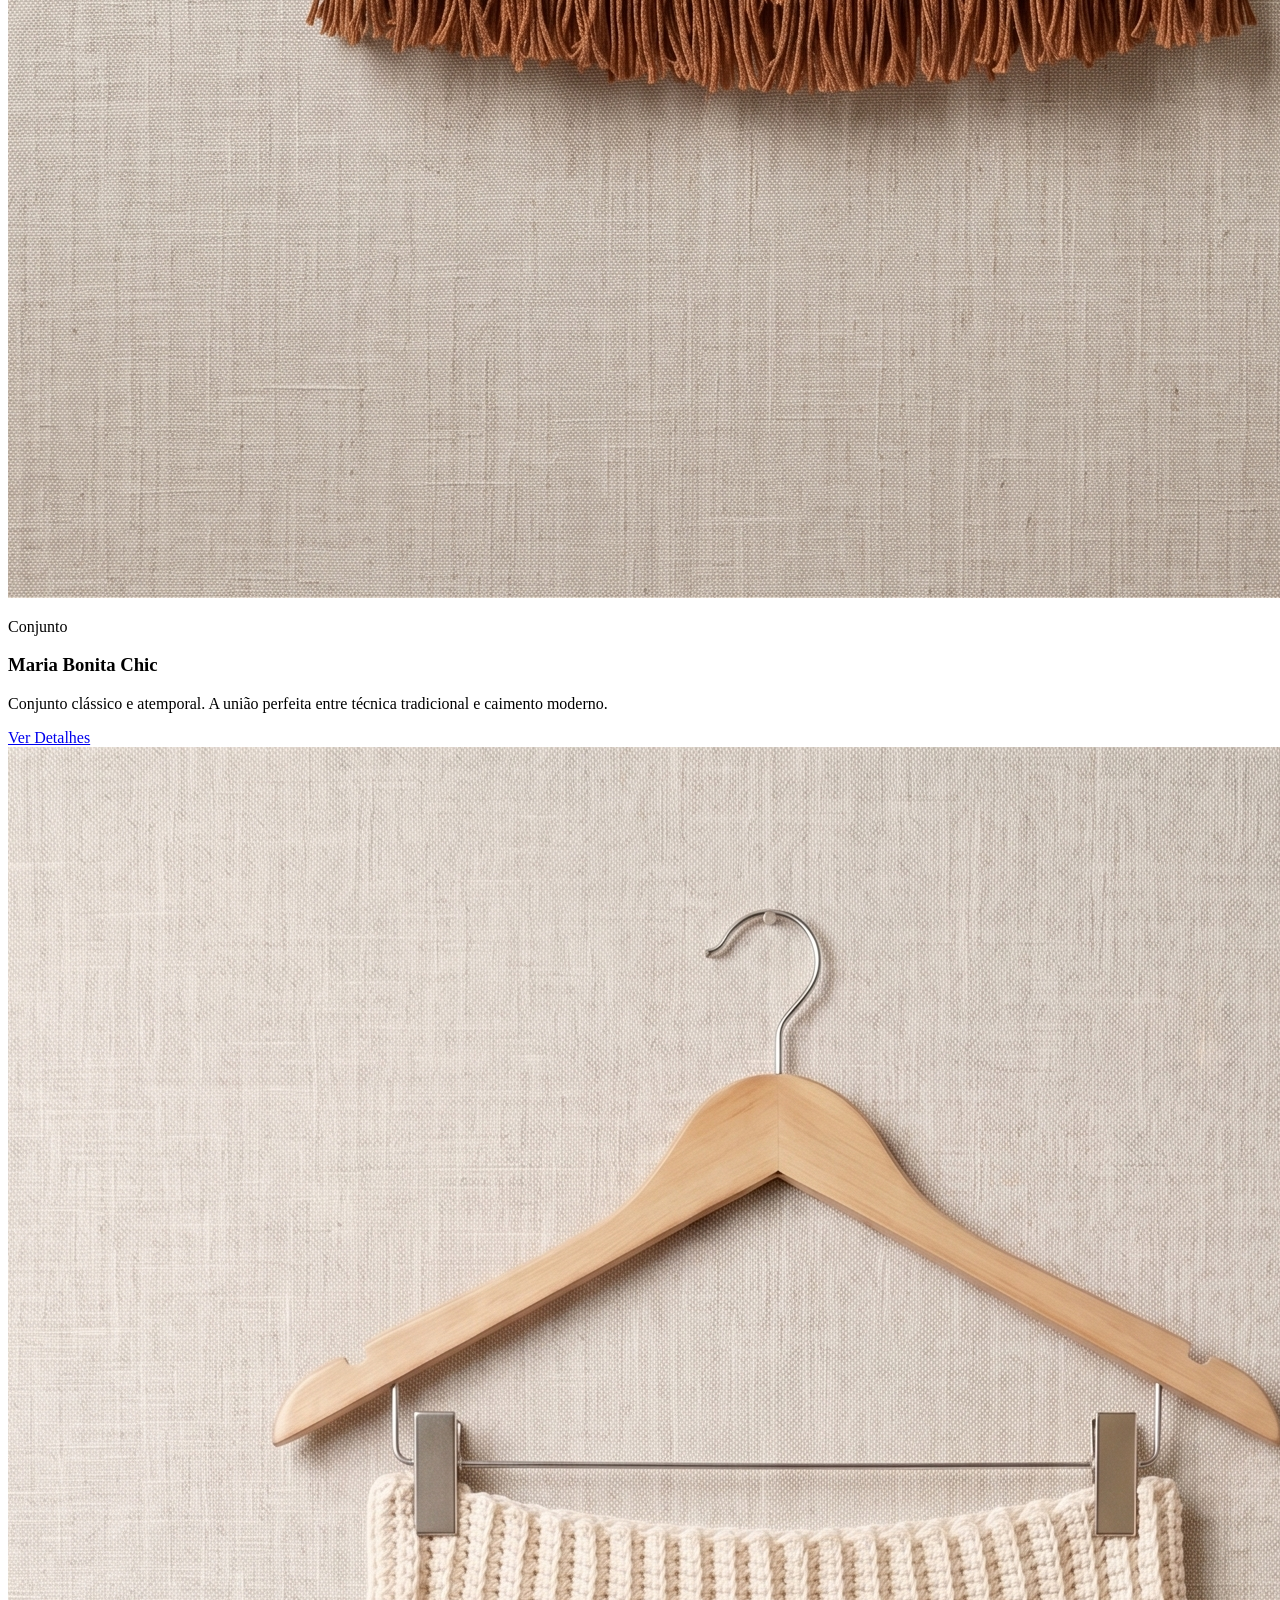
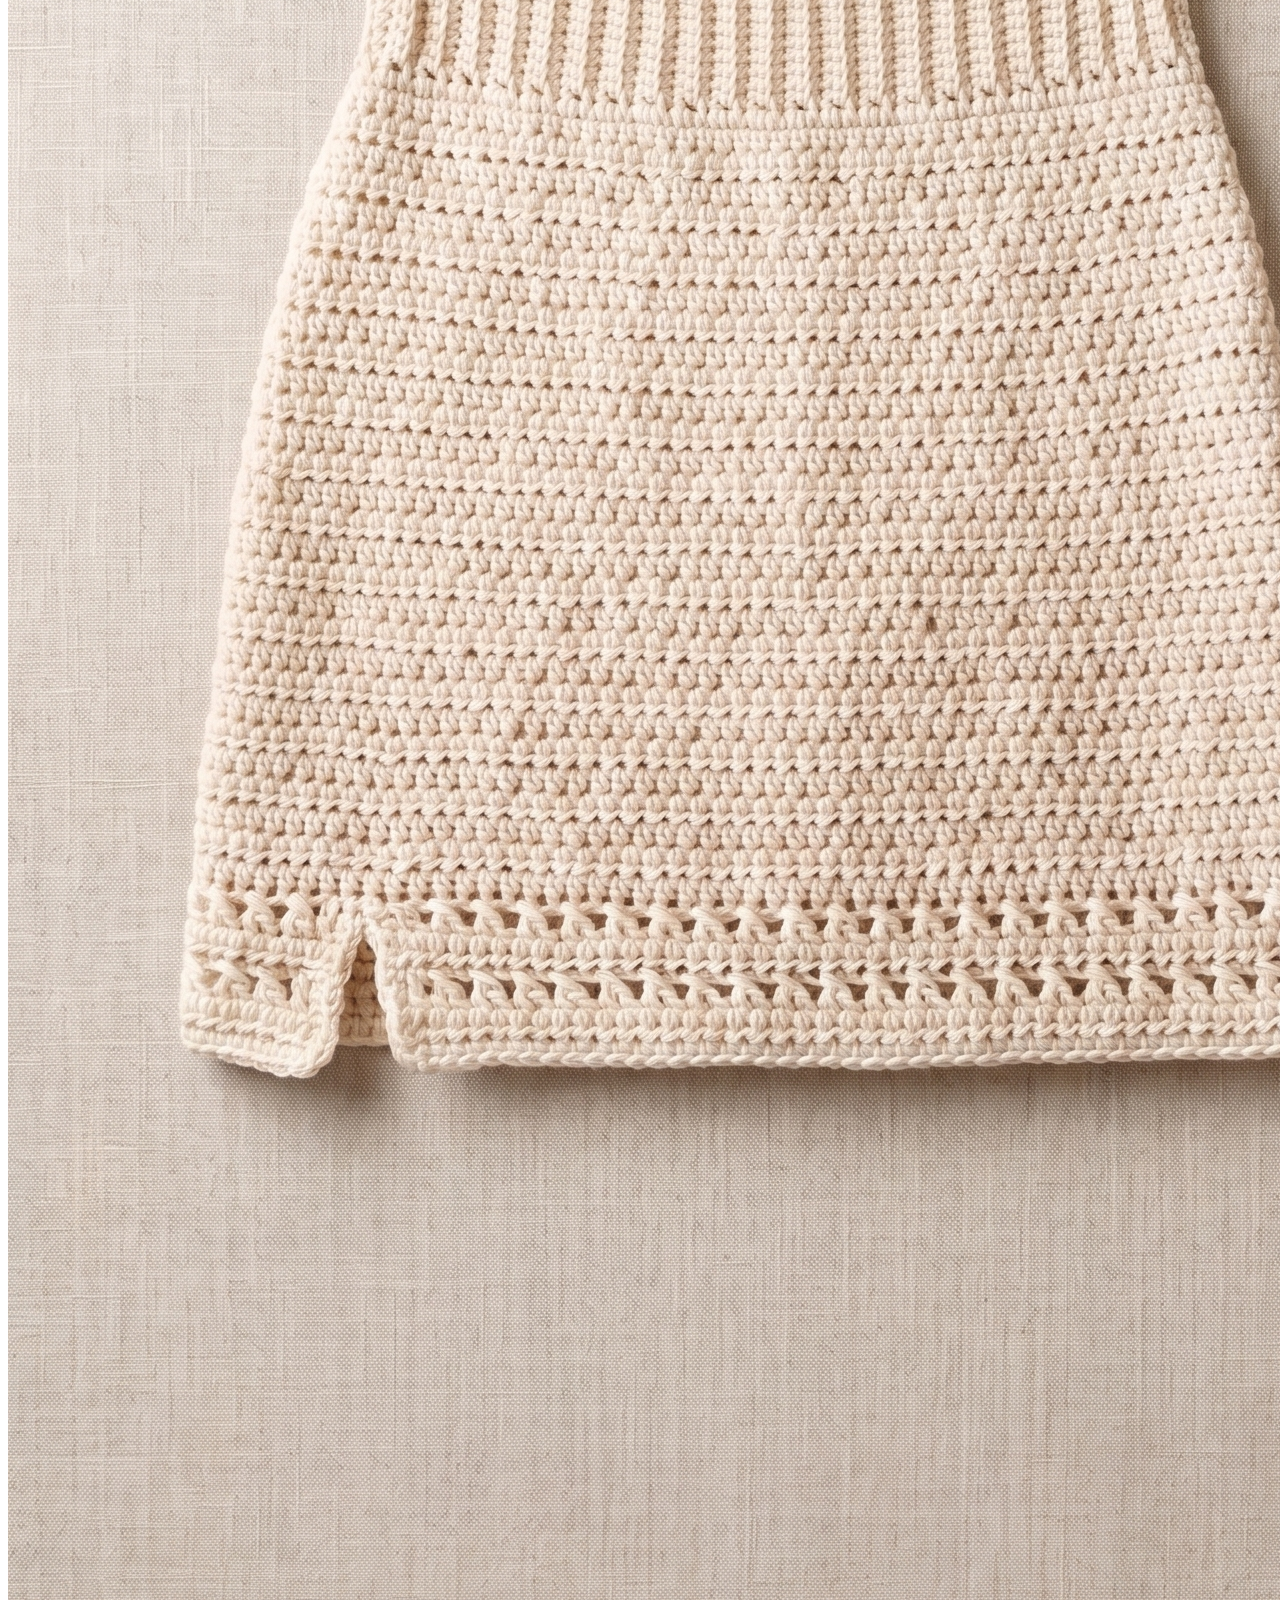
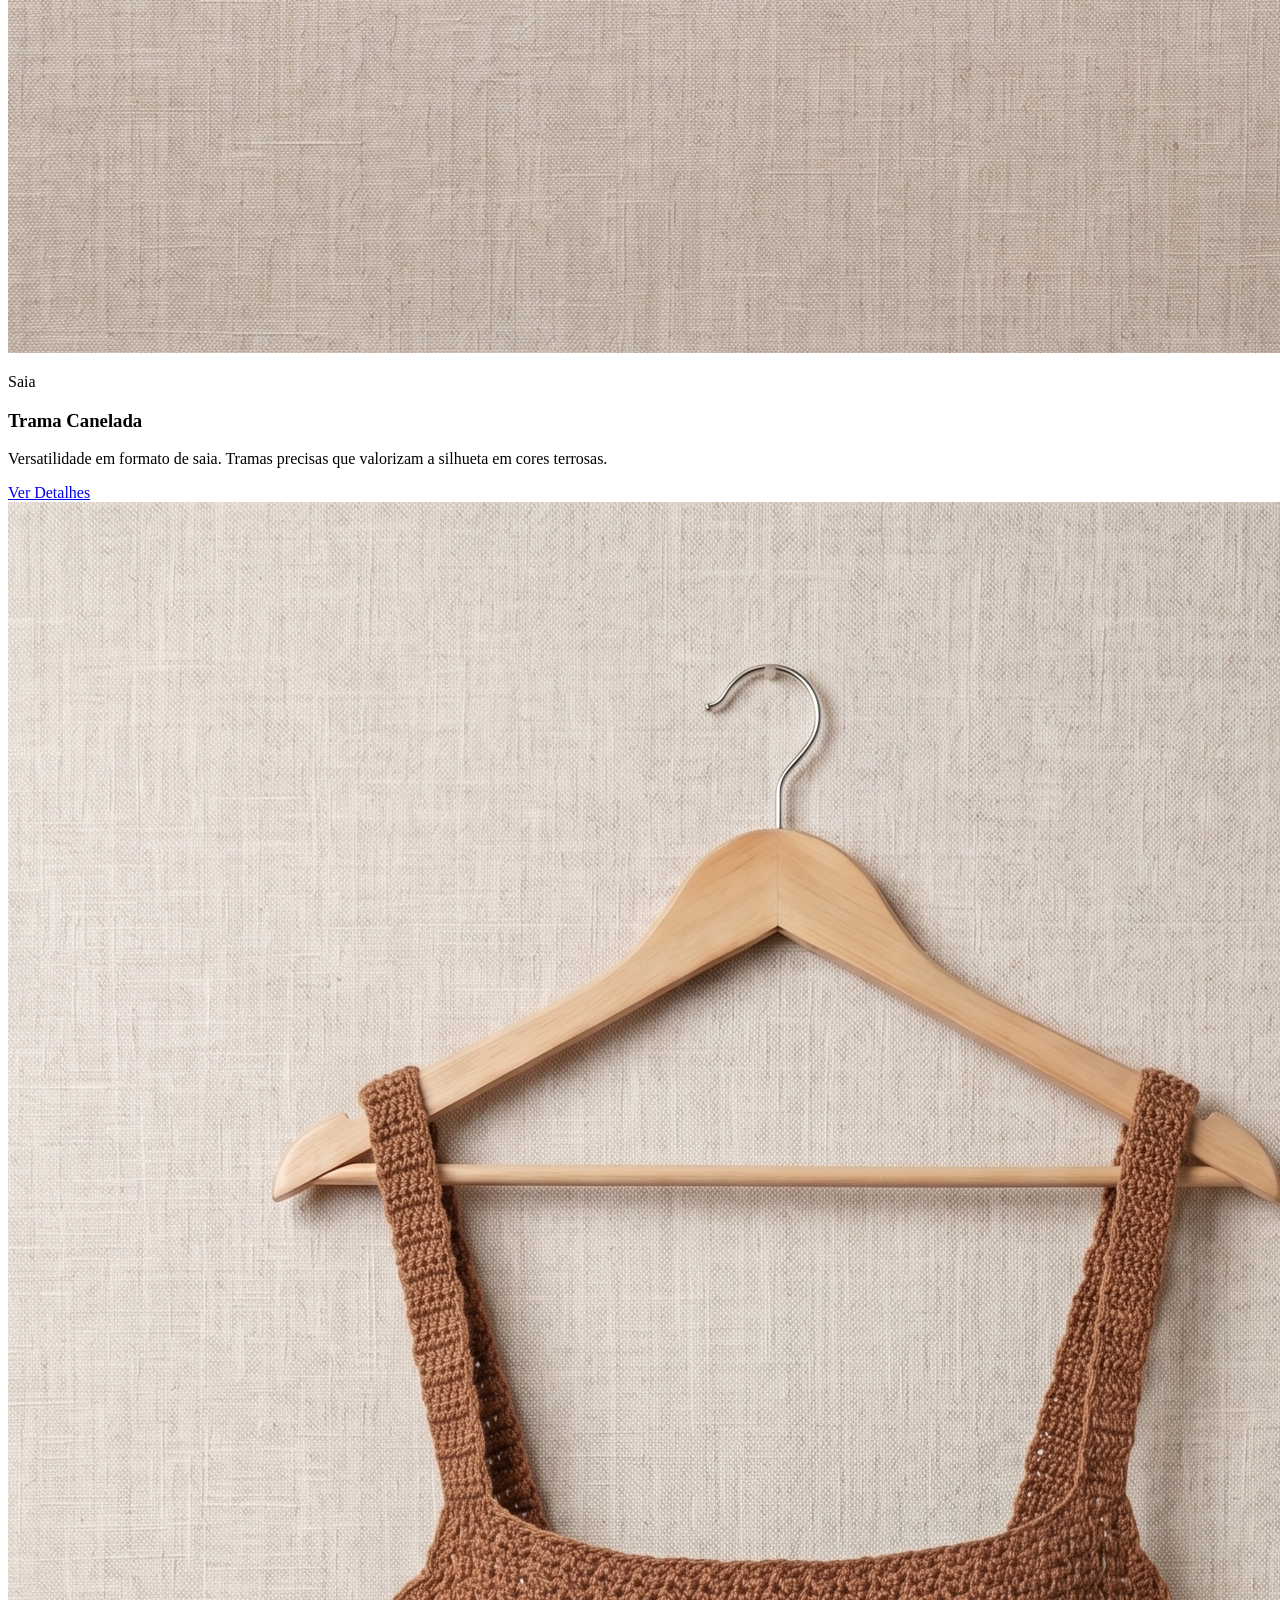
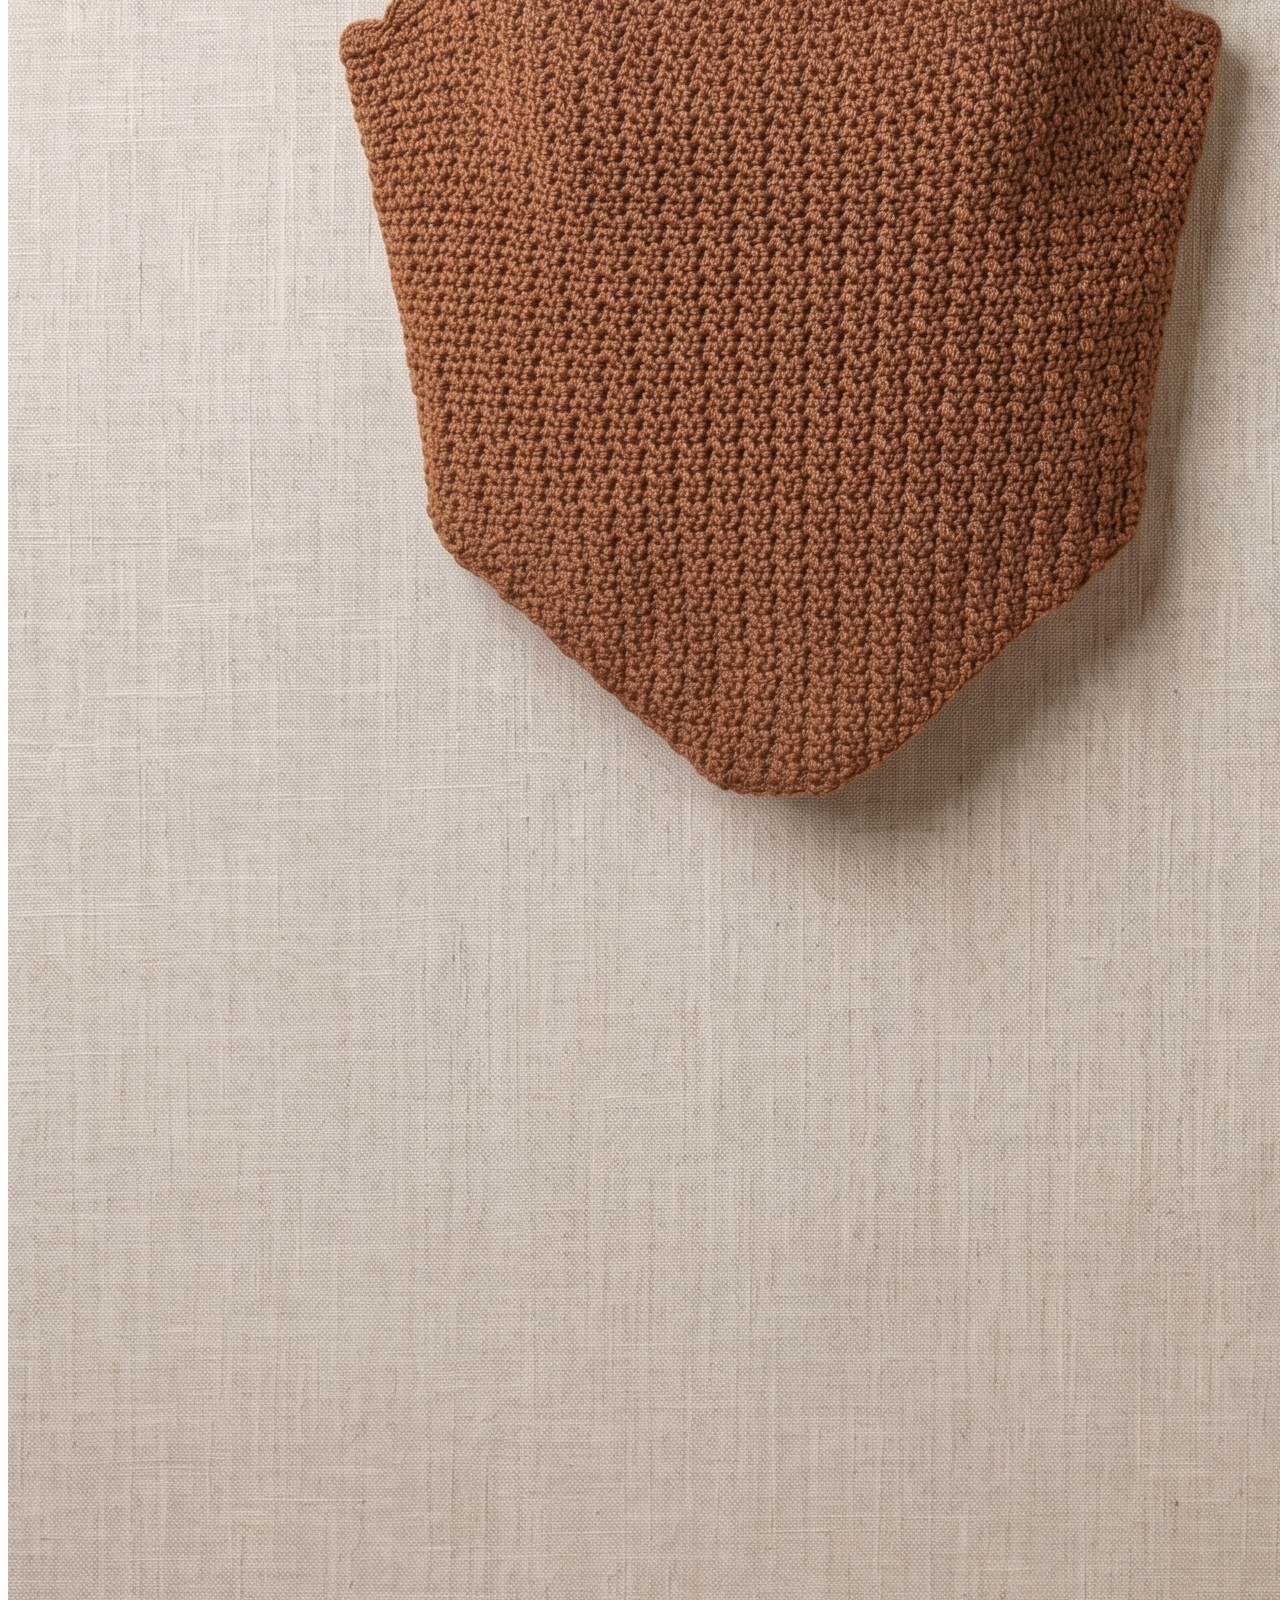
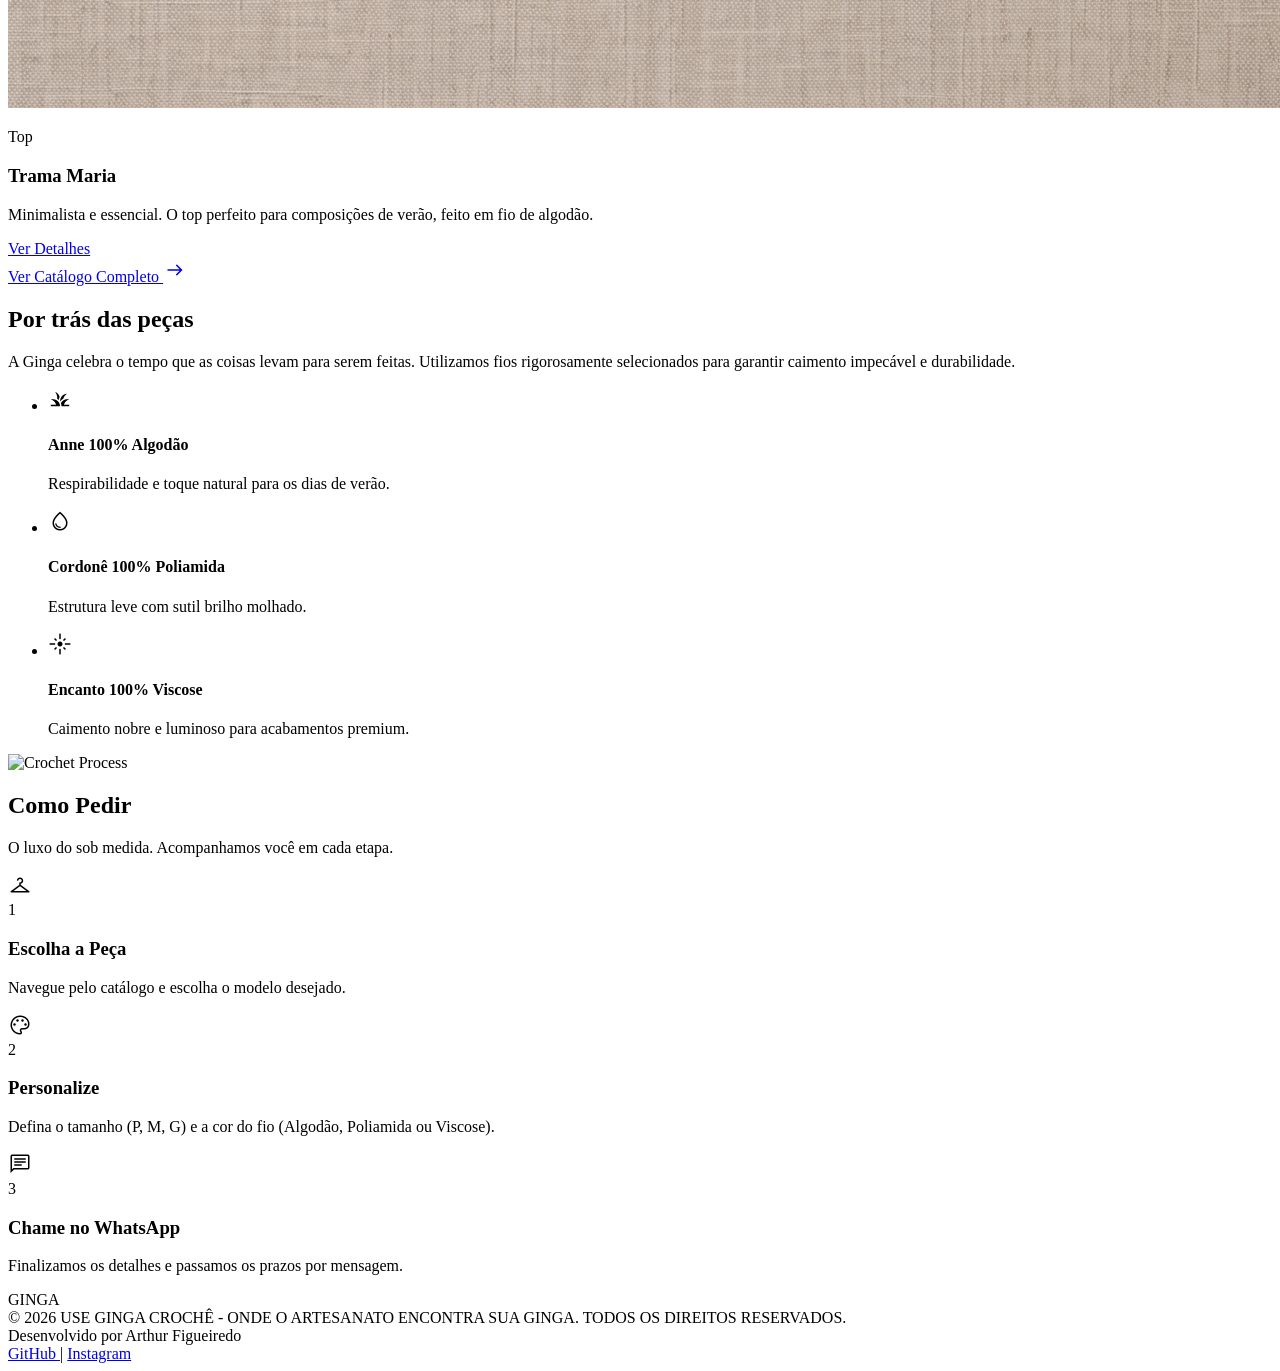
==== commit 38e53f9a: "updates the footer section" ====
--- a/index.html
+++ b/index.html
@@ -12,6 +12,7 @@
     <link href="https://fonts.googleapis.com/css2?family=Manrope:wght@400;500;600;700&family=Noto+Serif:ital,wght@0,400;0,700;1,400&display=swap" rel="stylesheet"/>
     <link href="https://fonts.googleapis.com/css2?family=Material+Symbols+Outlined:wght,FILL@100..700,0..1&display=swap" rel="stylesheet"/>
     
+    <link rel="icon" type="image/png" href="img/logo.png">
     <link rel="stylesheet" href="styles.css">
 
     <script>
@@ -253,11 +254,25 @@
         </section>
     </main>
 
-    <footer class="w-full border-t border-outline-variant/30 bg-surface-container flex flex-col items-center gap-6 py-12 mt-8">
+    <footer class="w-full border-t border-outline-variant/30 bg-surface-container flex flex-col items-center gap-6 py-12 mt-auto">
         <div class="font-headline font-bold text-xl tracking-widest text-secondary">GINGA</div>
+        
         <div class="font-body text-xs tracking-widest uppercase opacity-60 text-center text-primary">
             © 2026 USE GINGA CROCHÊ - ONDE O ARTESANATO ENCONTRA SUA GINGA. TODOS OS DIREITOS RESERVADOS.
         </div>
+
+        <div class="flex flex-col items-center gap-2 font-body text-xs text-primary mt-2">
+            <span class="opacity-60 uppercase tracking-widest">Desenvolvido por Arthur Figueiredo</span>
+            <div class="flex gap-4 mt-1 opacity-80">
+                <a href="https://github.com/guifigueireedo" target="_blank" aria-label="GitHub de Arthur" class="hover:text-secondary transition-colors font-semibold uppercase tracking-widest">
+                    GitHub
+                </a>
+                <span class="opacity-30">|</span>
+                <a href="https://instagram.com/arthur.script" target="_blank" aria-label="Instagram de Arthur" class="hover:text-secondary transition-colors font-semibold uppercase tracking-widest">
+                    Instagram
+                </a>
+            </div>
+        </div>
     </footer>
 
     <script src="scripts.js"></script>
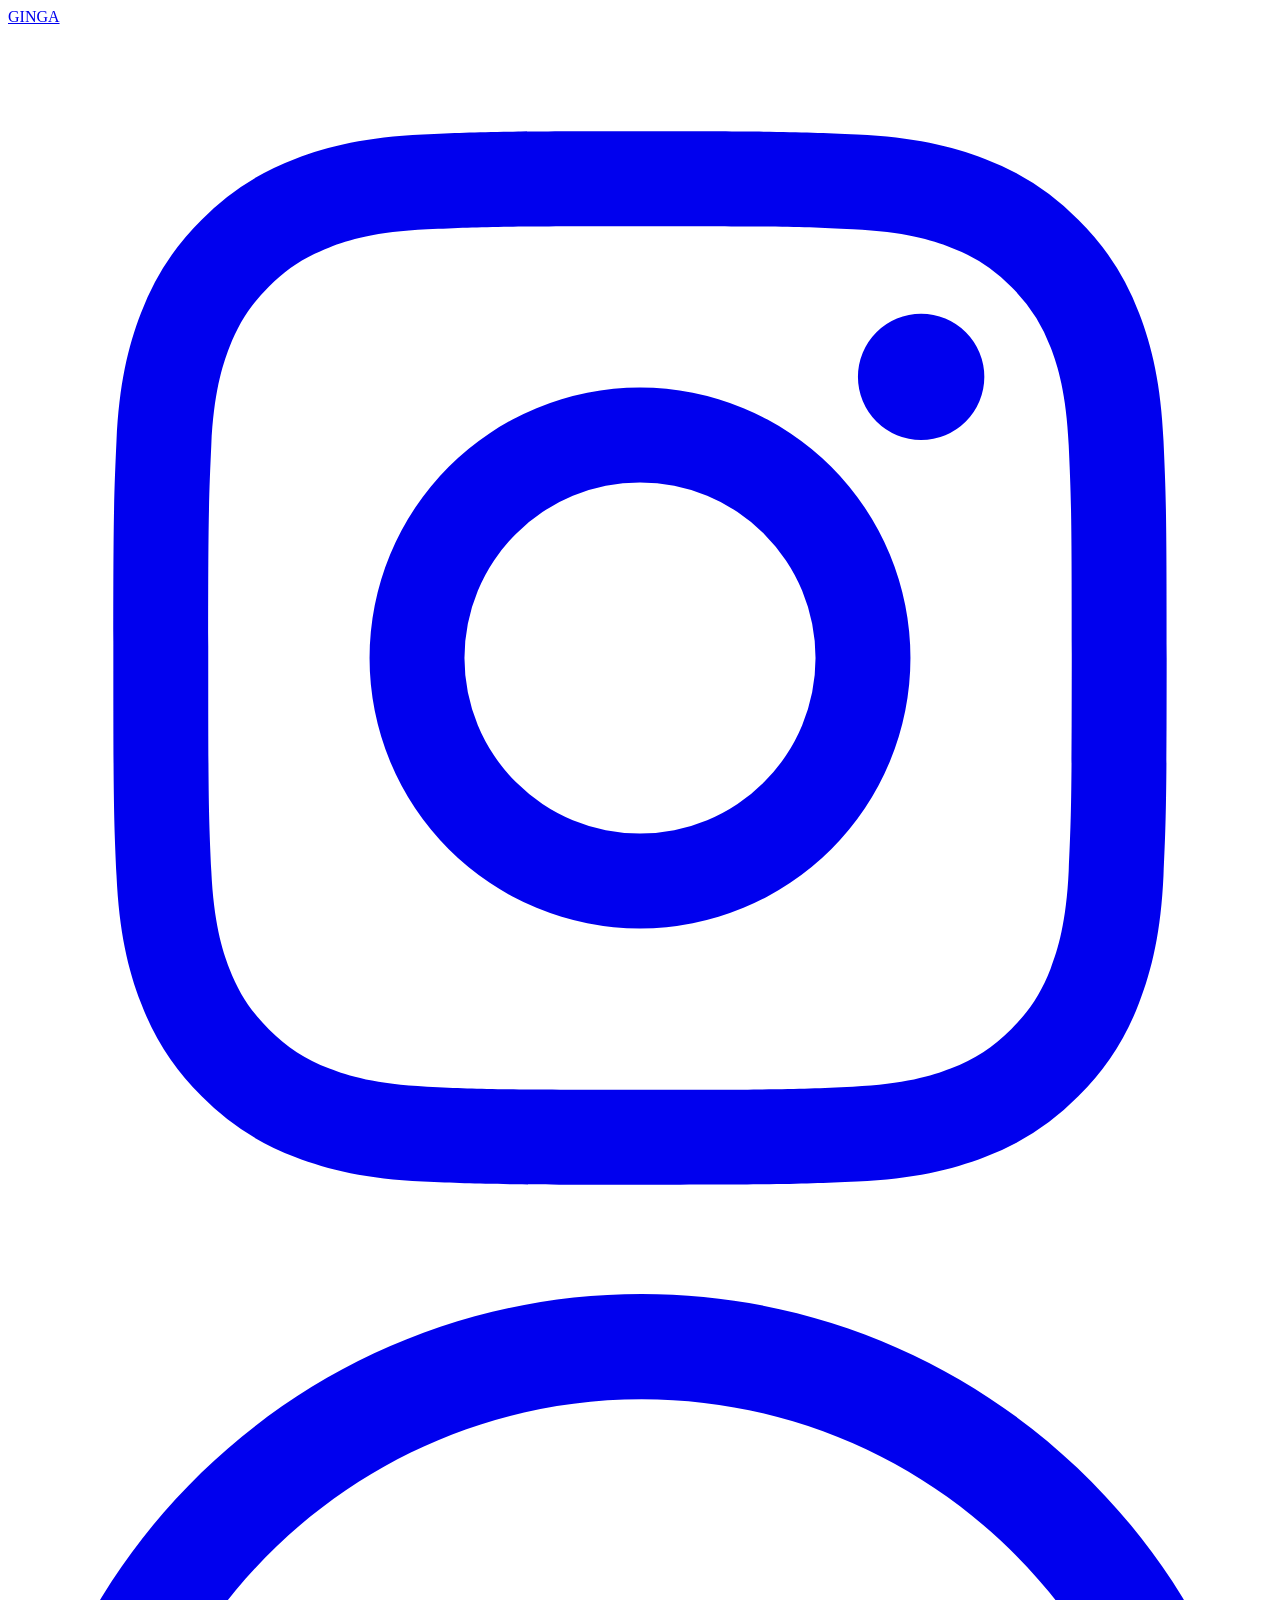
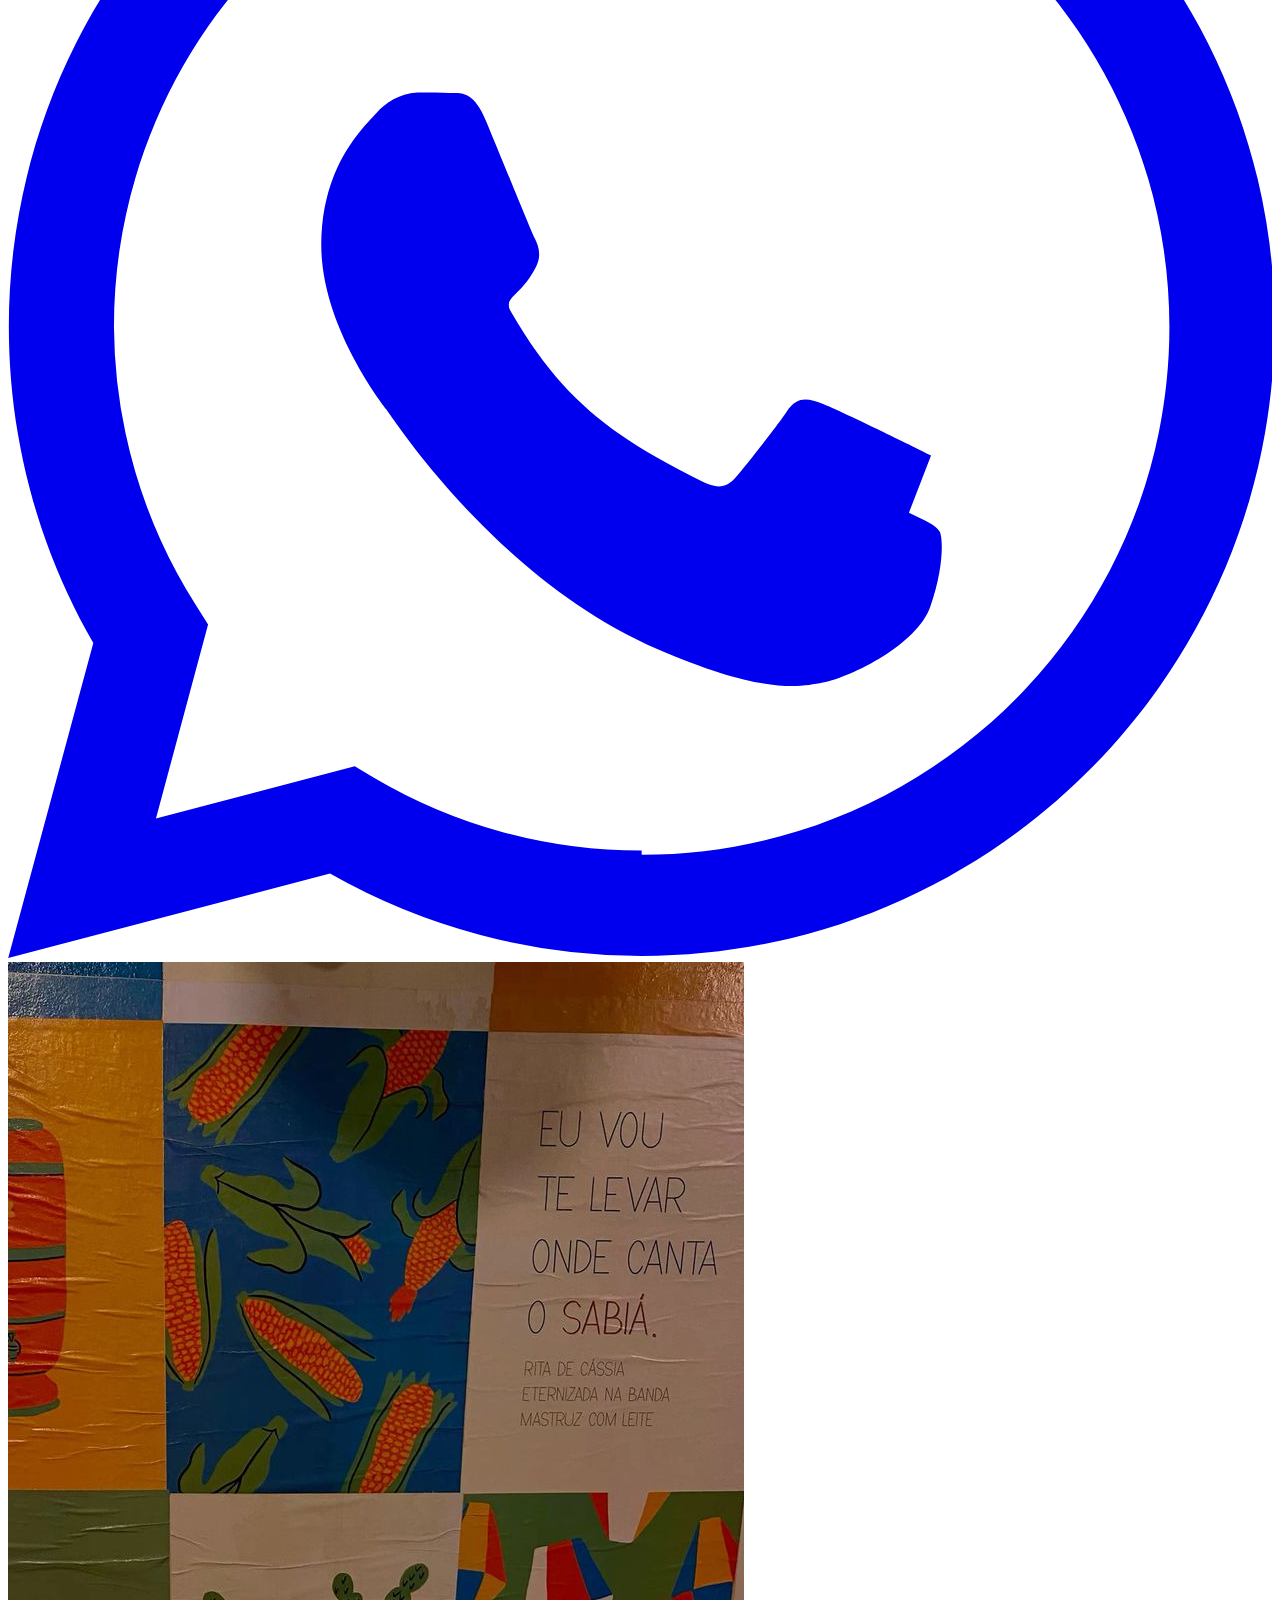
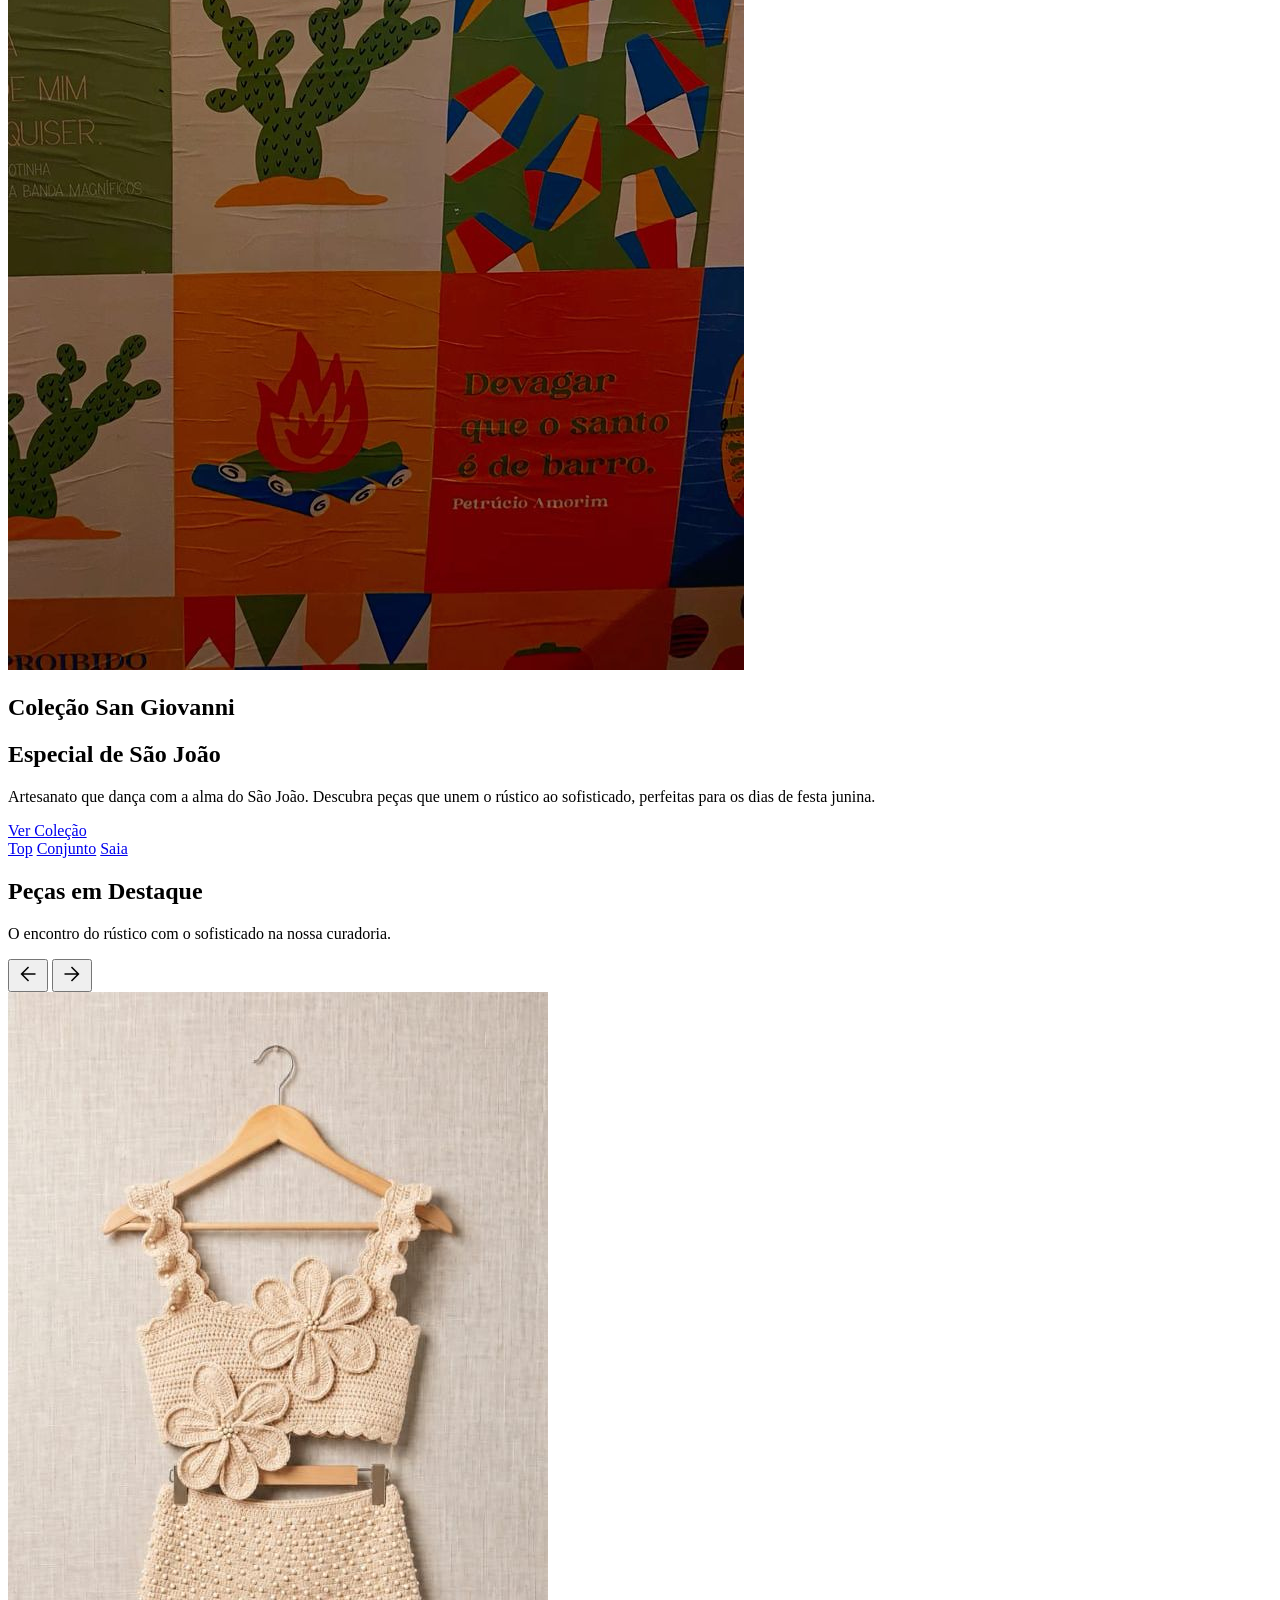
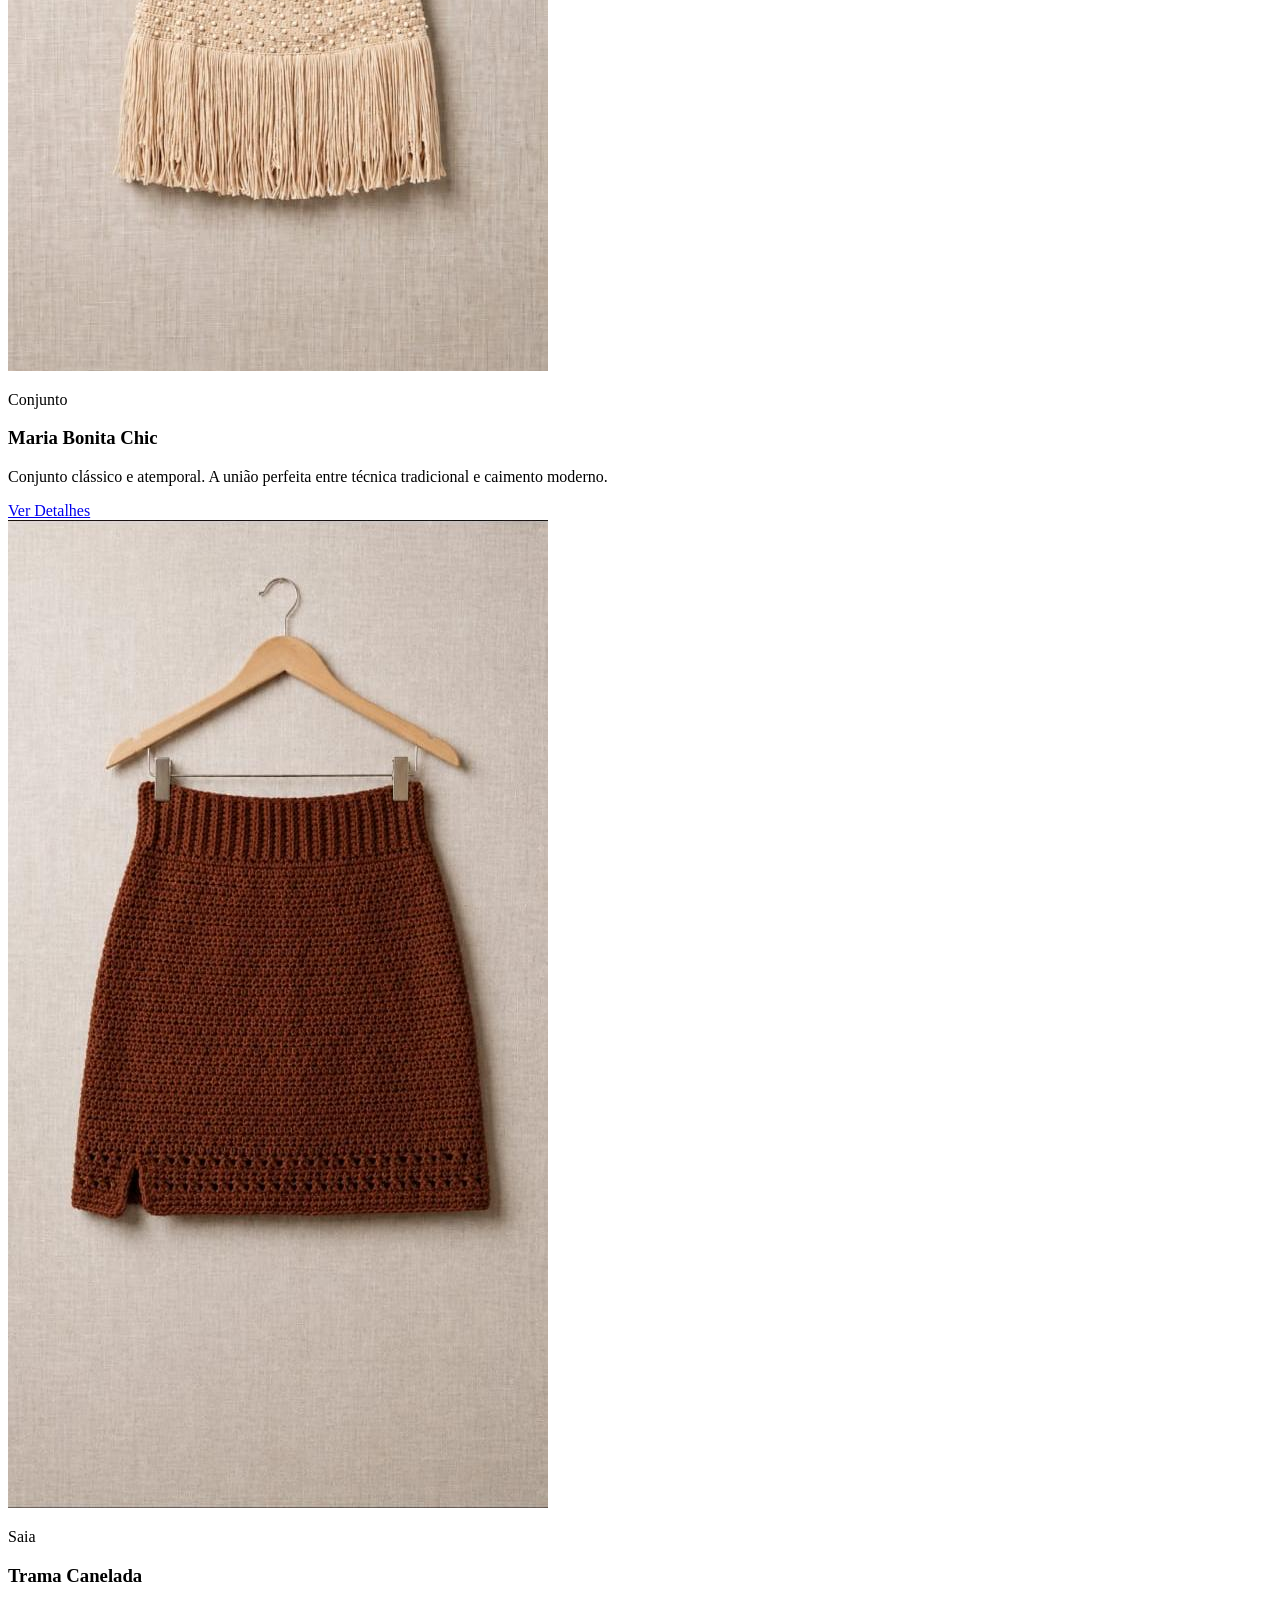
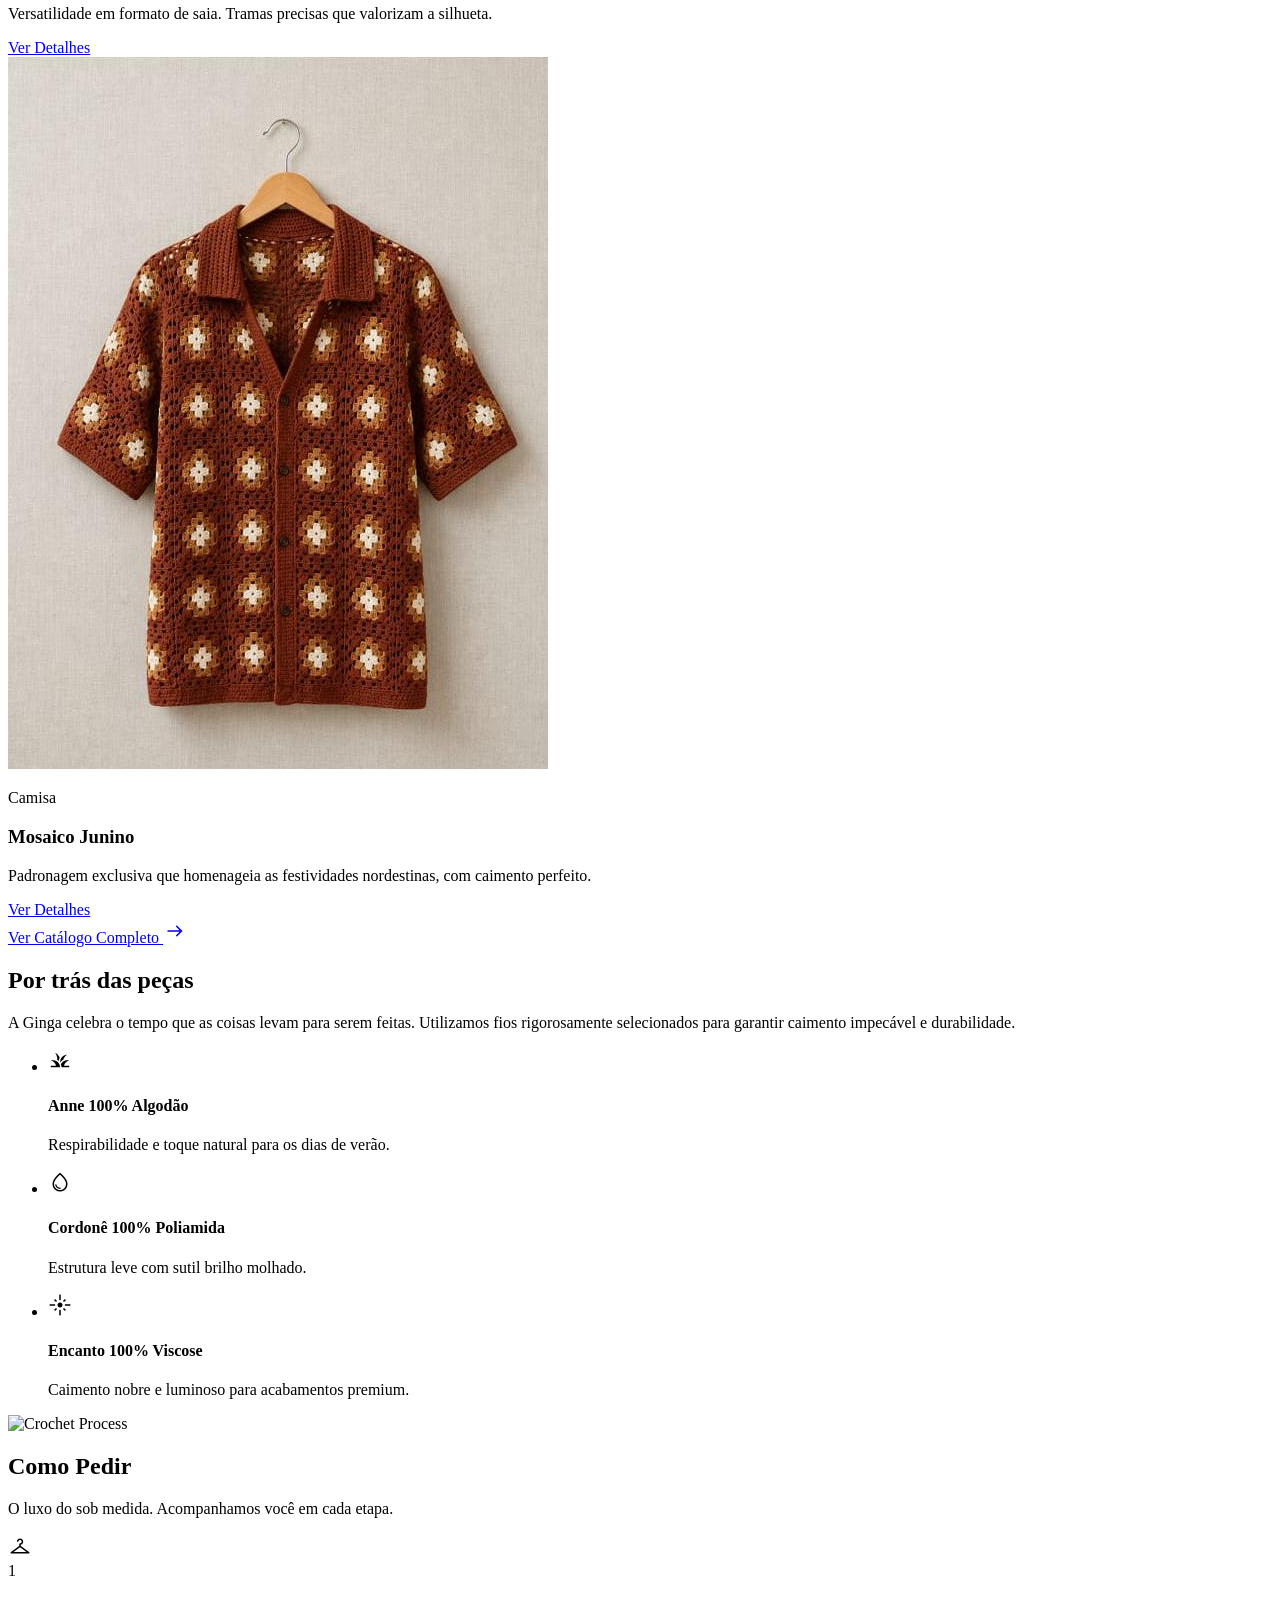
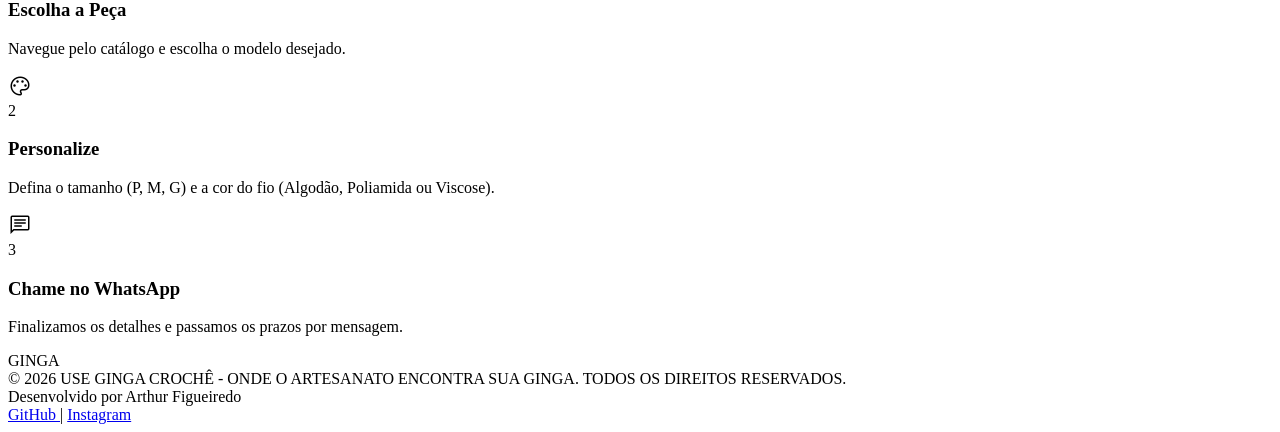
==== commit e92a4b1c: "refatora lógica de cores adicionando mais imagens ao catalogo com variação de cores para melhor vizu" ====
--- a/index.html
+++ b/index.html
@@ -61,7 +61,7 @@
                         <path fill-rule="evenodd" d="M12.315 2c2.43 0 2.784.013 3.808.06 1.064.049 1.791.218 2.427.465a4.902 4.902 0 011.772 1.153 4.902 4.902 0 011.153 1.772c.247.636.416 1.363.465 2.427.048 1.067.06 1.407.06 4.123v.08c0 2.643-.012 2.987-.06 4.043-.049 1.064-.218 1.791-.465 2.427a4.902 4.902 0 01-1.153 1.772 4.902 4.902 0 01-1.772 1.153c-.636.247-1.363.416-2.427.465-1.067.048-1.407.06-4.123.06h-.08c-2.643 0-2.987-.012-4.043-.06-1.064-.049-1.791-.218-2.427-.465a4.902 4.902 0 01-1.772-1.153 4.902 4.902 0 01-1.153-1.772c-.247-.636-.416-1.363-.465-2.427-.047-1.024-.06-1.379-.06-3.808v-.63c0-2.43.013-2.784.06-3.808.049-1.064.218-1.791.465-2.427a4.902 4.902 0 011.153-1.772A4.902 4.902 0 015.45 2.525c.636-.247 1.363-.416 2.427-.465C8.901 2.013 9.256 2 11.685 2h.63zm-.081 1.802h-.468c-2.456 0-2.784.011-3.807.058-.975.045-1.504.207-1.857.344-.467.182-.8.398-1.15.748-.35.35-.566.683-.748 1.15-.137.353-.3.882-.344 1.857-.047 1.023-.058 1.351-.058 3.807v.468c0 2.456.011 2.784.058 3.807.045.975.207 1.504.344 1.857.182.466.399.8.748 1.15.35.35.683.566 1.15.748.353.137.882.3 1.857.344 1.054.048 1.37.058 4.041.058h.08c2.597 0 2.917-.01 3.96-.058.976-.045 1.505-.207 1.858-.344.466-.182.8-.398 1.15-.748.35-.35.566-.683.748-1.15.137-.353.3-.882.344-1.857.048-1.055.058-1.37.058-4.041v-.08c0-2.597-.01-2.917-.058-3.96-.045-.976-.207-1.505-.344-1.858a3.097 3.097 0 00-.748-1.15 3.098 3.098 0 00-1.15-.748c-.353-.137-.882-.3-1.857-.344-1.023-.047-1.351-.058-3.807-.058zM12 6.865a5.135 5.135 0 110 10.27 5.135 5.135 0 010-10.27zm0 1.802a3.333 3.333 0 100 6.666 3.333 3.333 0 000-6.666zm5.338-3.205a1.2 1.2 0 110 2.4 1.2 1.2 0 010-2.4z" clip-rule="evenodd" />
                     </svg>
                 </a>
-                <a href="https://wa.me/5581995466508" aria-label="WhatsApp" class="text-secondary hover:opacity-70 transition-opacity">
+                <a href="https://wa.me/5581995800702" aria-label="WhatsApp" class="text-secondary hover:opacity-70 transition-opacity">
                     <svg class="w-6 h-6" fill="currentColor" viewBox="0 0 24 24">
                         <path d="M12.031 0C5.405 0 .016 5.39.016 12.016c0 2.115.553 4.183 1.604 6.002L.004 24l6.11-1.603a11.956 11.956 0 005.917 1.564h.005c6.625 0 12.013-5.39 12.013-12.016C24.049 5.39 18.656 0 12.031 0zm0 21.961a9.965 9.965 0 01-5.083-1.385l-.364-.216-3.775.99.99-3.682-.236-.376A9.957 9.957 0 012.012 12.02c0-5.525 4.496-10.021 10.02-10.021 5.524 0 10.02 4.496 10.02 10.021 0 5.525-4.496 10.02-10.02 10.02zm5.495-7.502c-.302-.151-1.785-.882-2.062-.983-.277-.101-.479-.151-.68.151-.202.302-.78 1.026-.957 1.237-.176.211-.353.237-.655.086-1.574-.793-2.61-1.464-3.616-3.21-.176-.301.176-.282.473-.872.101-.202.05-.378-.025-.529-.076-.151-.68-1.638-.932-2.242-.246-.59-.496-.51-.68-.52-.176-.01-.378-.01-.58-.01-.202 0-.529.076-.806.378-.277.302-1.058 1.033-1.058 2.518s1.083 2.92 1.234 3.12c.151.202 2.129 3.25 5.155 4.553 1.958.841 2.65.733 3.136.634.568-.116 1.785-.73 2.037-1.436.252-.705.252-1.309.176-1.436-.076-.127-.278-.202-.58-.353z"/>
                     </svg>
@@ -117,7 +117,7 @@
                     <article class="carousel-item w-full shrink-0">
                         <div class="bg-surface-container-lowest flex flex-col md:flex-row h-full">
                             <div class="w-full md:w-1/2 aspect-[3/4] md:aspect-auto overflow-hidden bg-surface-variant relative">
-                                <img alt="Maria Bonita Chic" class="w-full h-full object-cover object-center" src="img/maria-bonita-chic.jpg"/>
+                                <img alt="Maria Bonita Chic" class="w-full h-full object-cover object-center" src="img/maria-bonita-chic-offwhite.jpg"/>
                             </div>
                             <div class="w-full md:w-1/2 p-8 md:p-12 flex flex-col justify-center">
                                 <p class="font-label text-xs text-outline uppercase tracking-widest mb-2">Conjunto</p>
@@ -133,12 +133,12 @@
                     <article class="carousel-item w-full shrink-0">
                         <div class="bg-surface-container-lowest flex flex-col md:flex-row h-full">
                             <div class="w-full md:w-1/2 aspect-[3/4] md:aspect-auto overflow-hidden bg-surface-variant relative">
-                                <img alt="Trama Canelada" class="w-full h-full object-cover object-center" src="img/trama-canelada.jpg"/>
+                                <img alt="Trama Canelada" class="w-full h-full object-cover object-center" src="img/trama-canelada-terracota.jpg"/>
                             </div>
                             <div class="w-full md:w-1/2 p-8 md:p-12 flex flex-col justify-center">
                                 <p class="font-label text-xs text-outline uppercase tracking-widest mb-2">Saia</p>
                                 <h3 class="font-headline text-3xl text-primary mb-4">Trama Canelada</h3>
-                                <p class="font-body text-on-surface-variant mb-8 leading-relaxed">Versatilidade em formato de saia. Tramas precisas que valorizam a silhueta em cores terrosas.</p>
+                                <p class="font-body text-on-surface-variant mb-8 leading-relaxed">Versatilidade em formato de saia. Tramas precisas que valorizam a silhueta.</p>
                                 <a href="product.html?id=trama-canelada" class="inline-block text-center py-3 px-6 bg-primary text-on-primary hover:bg-primary-container transition-colors font-label text-xs uppercase tracking-wider rounded">
                                     Ver Detalhes
                                 </a>
@@ -149,13 +149,13 @@
                     <article class="carousel-item w-full shrink-0">
                         <div class="bg-surface-container-lowest flex flex-col md:flex-row h-full">
                             <div class="w-full md:w-1/2 aspect-[3/4] md:aspect-auto overflow-hidden bg-surface-variant relative">
-                                <img alt="Trama Maria" class="w-full h-full object-cover object-center" src="img/trama-maria.jpg"/>
+                                <img alt="Mosaico Junino" class="w-full h-full object-cover object-center" src="img/camisa-mosaico-terracota.jpg"/>
                             </div>
                             <div class="w-full md:w-1/2 p-8 md:p-12 flex flex-col justify-center">
-                                <p class="font-label text-xs text-outline uppercase tracking-widest mb-2">Top</p>
-                                <h3 class="font-headline text-3xl text-primary mb-4">Trama Maria</h3>
-                                <p class="font-body text-on-surface-variant mb-8 leading-relaxed">Minimalista e essencial. O top perfeito para composições de verão, feito em fio de algodão.</p>
-                                <a href="product.html?id=trama-maria" class="inline-block text-center py-3 px-6 bg-primary text-on-primary hover:bg-primary-container transition-colors font-label text-xs uppercase tracking-wider rounded">
+                                <p class="font-label text-xs text-outline uppercase tracking-widest mb-2">Camisa</p>
+                                <h3 class="font-headline text-3xl text-primary mb-4">Mosaico Junino</h3>
+                                <p class="font-body text-on-surface-variant mb-8 leading-relaxed">Padronagem exclusiva que homenageia as festividades nordestinas, com caimento perfeito.</p>
+                                <a href="product.html?id=mosaico-junino" class="inline-block text-center py-3 px-6 bg-primary text-on-primary hover:bg-primary-container transition-colors font-label text-xs uppercase tracking-wider rounded">
                                     Ver Detalhes
                                 </a>
                             </div>
